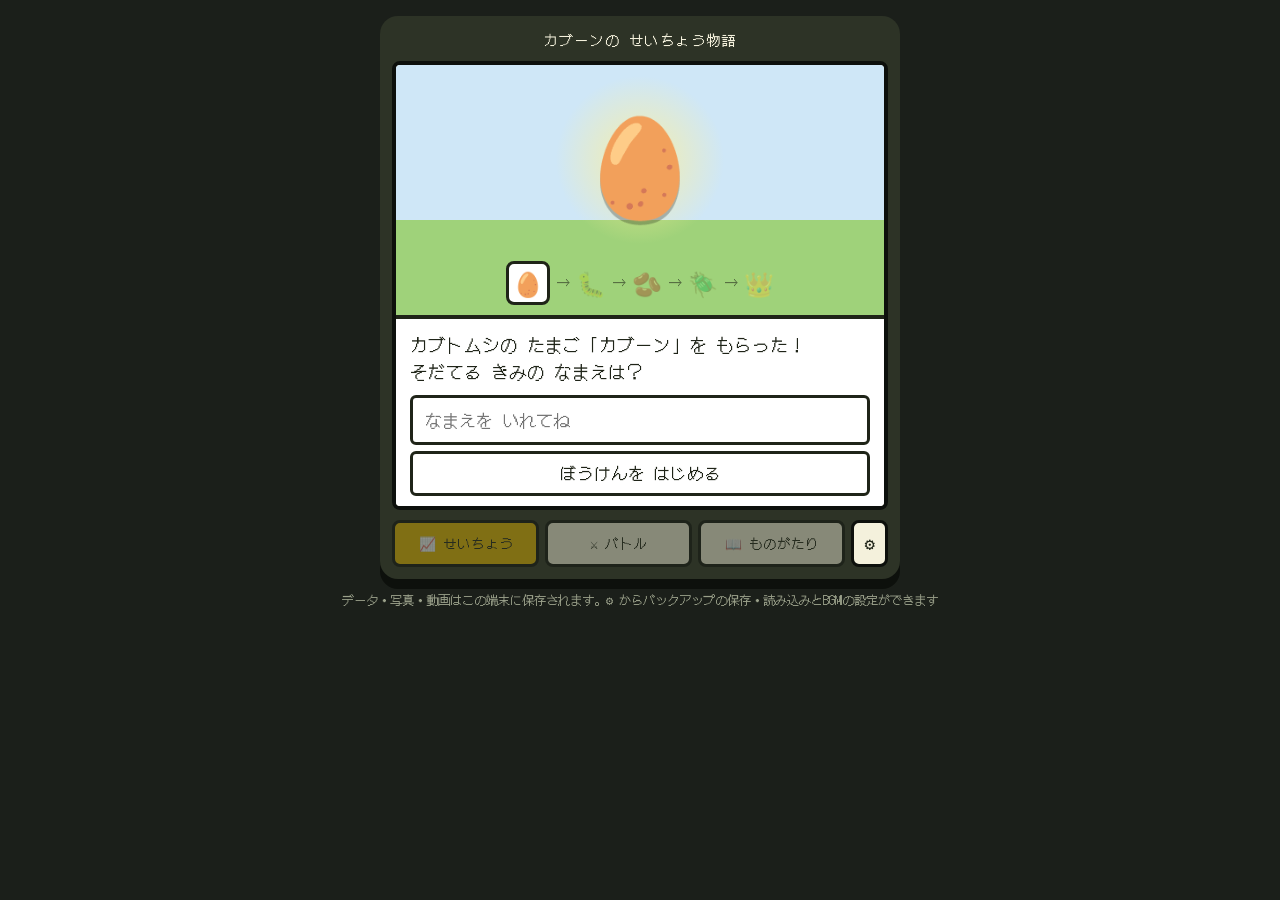
==== index.html @ 42dfffcb "カブーン PWA 版：ファイル分割・manifest・service worker Co-Authored-By: Claude Fable 5.1 <noreply@anthropic.com>" ====
<!doctype html>
<html lang="ja">
<head>
<meta charset="utf-8">
<meta name="viewport" content="width=device-width,initial-scale=1,viewport-fit=cover">
<title>カブーンのせいちょう物語</title>
<meta name="description" content="ペットのカブトムシ「カブーン」をクイズで育てるレトロRPG風の知育ゲーム">
<meta name="theme-color" content="#1b1f1a">
<meta name="apple-mobile-web-app-capable" content="yes">
<meta name="mobile-web-app-capable" content="yes">
<meta name="apple-mobile-web-app-status-bar-style" content="black-translucent">
<meta name="apple-mobile-web-app-title" content="カブーン">
<link rel="manifest" href="./manifest.webmanifest">
<link rel="icon" type="image/png" sizes="192x192" href="./icons/icon-192.png">
<link rel="apple-touch-icon" href="./icons/apple-touch-icon.png">
<link rel="preconnect" href="https://fonts.googleapis.com">
<link rel="preconnect" href="https://fonts.gstatic.com" crossorigin>
<link rel="stylesheet" href="https://fonts.googleapis.com/css2?family=DotGothic16&display=swap">
<link rel="stylesheet" href="./css/style.css">
</head>
<body>

<div class="console">
  <div class="label">カブーンの せいちょう物語</div>
  <div class="screen">
    <div class="field" id="field"></div>
    <div class="msgbox" id="msgbox"></div>
  </div>
  <div class="nav" id="nav">
    <button class="nb" data-tab="growth">📈 せいちょう</button>
    <button class="nb" data-tab="battle">⚔️ バトル</button>
    <button class="nb" data-tab="diary">📖 ものがたり</button>
    <button class="nb gear" data-tab="settings" aria-label="おうちのひと むけ せってい">⚙️</button>
  </div>
</div>
<p class="foot">データ・写真・動画はこの端末に保存されます。⚙️ からバックアップの保存・読み込みとBGMの設定ができます</p>

<div id="theater" hidden>
  <div class="tbar"><span class="tcount" id="tCount"></span><button id="tClose" aria-label="とじる">✕ とじる</button></div>
  <div class="stage" id="stage">
    <img class="bgblur" id="slBg" alt="">
    <img class="slide" id="slA" alt=""><img class="slide" id="slB" alt="">
    <video class="slide" id="slV" playsinline preload="auto"></video>
    <div class="tcap" id="tCap"></div>
    <div class="tcard" id="tCard"></div>
  </div>
  <div class="tbar"><button id="tBgm">♪ BGM</button><button id="tSound" hidden>🔊 どうがの おとを だす</button><span class="tcount" id="tHint">タップで つぎへ</span></div>
</div>

<div id="update" class="update" hidden role="status">
  <span>あたらしい バージョンが あります</span>
  <button id="updateBtn" class="wide">🔄 さいよみこみ</button>
</div>

<!-- 読み込み順に意味があります（後のファイルが前のファイルの関数・定数を使います） -->
<script src="./vendor/jszip.min.js" defer></script>
<script src="./js/data.js" defer></script>
<script src="./js/quiz.js" defer></script>
<script src="./js/state.js" defer></script>
<script src="./js/media.js" defer></script>
<script src="./js/backup.js" defer></script>
<script src="./js/bgm.js" defer></script>
<script src="./js/theater.js" defer></script>
<script src="./js/render.js" defer></script>
<script src="./js/diary.js" defer></script>
<script src="./js/settings.js" defer></script>
<script src="./js/app.js" defer></script>
</body>
</html>
---- css/style.css ----
/* Layout: a handheld-console "screen" — field/battle area on top, a bordered message window below, command menu inside it. Four tabs under the screen. A full-screen "theater" overlay plays memories. Single retro look. */
:root{
  --bg:#1b1f1a; --screen:#f4f1dc; --fg:#1f2418; --muted:#6b7055; --frame:#2d3326; --win:#ffffff; --winline:#1f2418;
  --hpok:#3fbf5f; --hpmid:#e6b800; --hpbad:#e0442f; --hpbg:#d8d4bd; --accent:#1f2418; --accent-ink:#f4f1dc; --sky:#cfe7f7; --ground:#9fd27a;
  --c-str:#e0442f; --c-wise:#3a7bd5; --c-world:#2aa37a; --c-heart:#e8608a; --gold:#ffe066;
  --font:'DotGothic16','Hiragino Maru Gothic ProN','Yu Gothic',monospace;
  color-scheme:light;
}
*{box-sizing:border-box}
html,body{height:100%}
body{margin:0;background:var(--bg);color:var(--fg);font-family:var(--font);font-size:17px;line-height:1.6;
  padding-block:16px 24px;padding-left:max(16px,env(safe-area-inset-left,0px));padding-right:max(16px,env(safe-area-inset-right,0px))}
.console{max-width:520px;margin:0 auto;background:var(--frame);border-radius:18px;padding:12px;display:grid;gap:10px;box-shadow:0 10px 0 #0d100c}
.screen{background:var(--screen);border-radius:8px;overflow:hidden;border:4px solid #0d100c;display:grid;grid-template-rows:auto auto;min-height:420px}
.field{position:relative;height:250px;background:linear-gradient(var(--sky) 0 62%,var(--ground) 62% 100%);overflow:hidden}
.field.night{background:linear-gradient(#2d3a5a 0 62%,#3b5a3a 62% 100%)}
.field.cave{background:linear-gradient(#5a4a3a 0 62%,#7a5a3a 62% 100%)}
.field.snow{background:linear-gradient(#dfeefb 0 62%,#f6fbff 62% 100%)}
.field.diary{background:linear-gradient(#ffe9c7 0 62%,#f7c98a 62% 100%)}
.field.grid{display:grid;grid-template-columns:repeat(auto-fill,minmax(72px,1fr));gap:6px;padding:8px;overflow-y:auto;align-content:start;background:#2b2f23}
.field.grid .tm{position:relative;aspect-ratio:1;max-width:100%;border:2px solid #fff;border-radius:6px;overflow:hidden;cursor:pointer;background:#000}
.field.grid .tm img{width:100%;height:100%;object-fit:cover;display:block}
.field.grid .tm .pl{position:absolute;inset:0;display:grid;place-items:center;font-size:1.6rem;color:#fff;text-shadow:0 0 6px #000}
.field.grid .empty2{grid-column:1/-1;color:#ddd;text-align:center;padding-top:90px;font-size:.95rem}
.sprite{position:absolute;font-size:4.2rem;line-height:1;filter:drop-shadow(0 4px 0 rgba(0,0,0,.25))}
.sprite.me{left:10%;bottom:12px}
.sprite.foe{right:10%;top:52px;font-size:4.6rem}
.sprite.hit{animation:shake .35s}
.sprite.attack{animation:lunge .4s}
@keyframes shake{0%,100%{transform:translateX(0)}25%{transform:translateX(-8px)}75%{transform:translateX(8px)}}
@keyframes lunge{0%,100%{transform:translate(0,0)}50%{transform:translate(24px,-18px)}}
.hud{position:absolute;background:var(--win);border:3px solid var(--winline);border-radius:6px;padding:4px 10px;min-width:150px;font-size:.85rem;box-shadow:3px 3px 0 var(--winline)}
.hud.me{right:10px;bottom:14px}.hud.foe{left:10px;top:10px}
.hud .nm{display:flex;justify-content:space-between;gap:8px;font-weight:700}
.hud .lv{color:var(--muted)}
.hp{height:8px;background:var(--hpbg);border:2px solid var(--winline);border-radius:4px;overflow:hidden;margin-top:3px}
.hp i{display:block;height:100%;background:var(--hpok);transition:width .4s}
.hp i.mid{background:var(--hpmid)}.hp i.bad{background:var(--hpbad)}
.hud .num{font-size:.75rem;text-align:right;font-variant-numeric:tabular-nums}
.msgbox{background:var(--win);border-top:4px solid var(--winline);padding:12px 14px 10px;min-height:170px;display:grid;gap:8px;align-content:start}
.msg{margin:0;font-size:1.1rem;min-height:3.2em;white-space:pre-wrap;line-height:1.55}
.msg .big{font-size:2.6rem;line-height:1.2;display:block;text-align:center}
.cur{display:inline-block;animation:blink 1s steps(2) infinite;margin-left:4px}
@keyframes blink{to{visibility:hidden}}
.menu{display:grid;grid-template-columns:1fr 1fr;gap:6px}
.menu.one{grid-template-columns:1fr}
button,label.filebtn{font-family:var(--font);font-size:1.05rem;text-align:left;border:3px solid var(--winline);background:var(--win);color:var(--fg);border-radius:6px;padding:8px 10px 8px 26px;cursor:pointer;position:relative;line-height:1.4;display:block}
button::before,label.filebtn::before{content:"▶";position:absolute;left:8px;opacity:0}
button:hover::before,button:focus-visible::before,label.filebtn:hover::before,label.filebtn:focus-within::before{opacity:1}
button:focus-visible,label.filebtn:focus-within{outline:3px solid var(--hpmid);outline-offset:2px}
button:disabled{opacity:.45;cursor:not-allowed}
button.wide{text-align:center;padding-left:10px}
button.wide::before{display:none}
button.danger{border-color:var(--hpbad);color:var(--hpbad)}
button.sel{background:#fff6cc}
button small,label.filebtn small{display:block;font-size:.72rem;color:var(--muted)}
label.filebtn input{position:absolute;width:1px;height:1px;opacity:0;left:0;top:0}
.tap{width:100%;text-align:right;border:0;background:none;padding:0;color:var(--muted);font-size:.85rem}
.tap::before{display:none}
input,textarea{font:inherit;padding:8px 12px;border:3px solid var(--winline);border-radius:6px;background:var(--win);color:var(--fg);width:100%}
input:focus-visible,textarea:focus-visible{outline:3px solid var(--hpmid)}
textarea{min-height:90px;font-size:.72rem;resize:vertical;line-height:1.4}
.label{color:var(--accent-ink);text-align:center;font-size:.9rem;letter-spacing:.1em}
.foot{text-align:center;font-size:.78rem;color:#9aa08a;margin:12px 0 0}
.nav{display:grid;grid-template-columns:1fr 1fr 1fr auto;gap:6px}
.nav .nb{text-align:center;padding:8px 2px;font-size:.85rem;background:var(--screen);border-color:#0d100c;border-radius:8px}
.nav .nb.gear{padding:8px 10px;font-size:1.1rem}
.nav .nb::before{display:none}
.nav .nb.on{background:var(--hpmid)}
/* 成長画面 */
.sprite.center{left:50%;top:38%;transform:translate(-50%,-50%);font-size:6rem;animation:float 2.4s ease-in-out infinite}
@keyframes float{0%,100%{transform:translate(-50%,-50%)}50%{transform:translate(-50%,calc(-50% - 10px))}}
.sprite.evolve{animation:evolve 1.6s ease-in-out}
@keyframes evolve{0%{filter:brightness(1)}30%{filter:brightness(4) drop-shadow(0 0 20px #fff)}60%{filter:brightness(4) drop-shadow(0 0 30px #ffe066)}100%{filter:brightness(1)}}
.glow{position:absolute;left:50%;top:38%;width:170px;height:170px;border-radius:50%;transform:translate(-50%,-50%);background:radial-gradient(rgba(255,240,150,.8),rgba(255,240,150,0) 70%)}
.path{position:absolute;left:0;right:0;bottom:10px;display:flex;justify-content:center;gap:6px;font-size:1.5rem;align-items:center}
.path span{opacity:.35}.path span.done{opacity:1}.path span.now{opacity:1;background:var(--win);border:3px solid var(--winline);border-radius:8px;padding:0 4px}
.path i{font-style:normal;font-size:.9rem;opacity:.6}
.grow{display:grid;gap:4px;font-size:.92rem}
.grow .row{display:grid;grid-template-columns:4.2em 1fr 2.5em;align-items:center;gap:8px}
.grow .bar{height:12px;background:var(--hpbg);border:2px solid var(--winline);border-radius:4px;overflow:hidden}
.grow .bar i{display:block;height:100%;transition:width .4s}
.grow .n{text-align:right;font-variant-numeric:tabular-nums}
.gh{display:flex;justify-content:space-between;gap:8px;align-items:baseline}
.gh small{color:var(--muted);font-size:.8rem}
/* 成長記録（ものがたり） */
.d{font-size:.75rem;color:var(--muted)}
.note{font-size:.82rem;color:var(--muted)}
.diary{display:grid;gap:4px;max-height:150px;overflow-y:auto;font-size:.95rem}
.diary>div{display:flex;gap:8px;border-bottom:1px dashed var(--hpbg);padding:3px 0;align-items:flex-start}
.diary>div.has{cursor:pointer}
.diary>div.has:hover{background:#fff6cc}
.diary .d{display:block}
.diary .ico{font-size:1.4rem;line-height:1.2;flex:none}
.diary .th{position:relative;width:44px;height:44px;flex:none}
.diary .th img{width:44px;height:44px;object-fit:cover;border:2px solid var(--winline);border-radius:4px;display:block}
.diary .th .pl{position:absolute;inset:0;display:grid;place-items:center;color:#fff;text-shadow:0 0 4px #000;font-size:1rem}
.diary .cnt{font-size:.72rem;color:var(--muted);white-space:nowrap}
.emo{display:flex;gap:4px;flex-wrap:wrap}
.emo button{padding:4px 8px;font-size:1.3rem;line-height:1}
.emo button::before{display:none}
.emo button.on{background:var(--hpmid)}
.row2{display:grid;grid-template-columns:auto 1fr;gap:6px;align-items:center}
.pend{display:flex;gap:6px;flex-wrap:wrap}
.pend .pm{position:relative;width:56px;height:56px;border:2px solid var(--winline);border-radius:4px;overflow:hidden;background:#000}
.pend .pm img{width:100%;height:100%;object-fit:cover;display:block}
.pend .pm .pl{position:absolute;inset:0;display:grid;place-items:center;color:#fff;text-shadow:0 0 4px #000;font-size:1.2rem}
.pend .pm button{position:absolute;right:0;top:0;padding:0 5px;font-size:.8rem;line-height:1.3;border-width:2px;border-radius:0 0 0 4px}
.pend .pm button::before{display:none}
.empty{color:var(--muted);font-size:.9rem}
/* おもいでシアター */
#theater{position:fixed;inset:0;background:#000;z-index:50;display:grid;grid-template-rows:auto 1fr auto;color:#fff;
  padding-top:env(safe-area-inset-top,0px);padding-bottom:env(safe-area-inset-bottom,0px);padding-left:env(safe-area-inset-left,0px);padding-right:env(safe-area-inset-right,0px)}
#theater[hidden]{display:none}
.stage{position:relative;overflow:hidden;background:#000;cursor:pointer;min-height:0}
.bgblur{position:absolute;inset:-10%;width:120%;height:120%;object-fit:cover;filter:blur(24px) brightness(.45);opacity:0;transition:opacity .8s}
.bgblur.on{opacity:1}
.slide{position:absolute;inset:0;width:100%;height:100%;object-fit:contain;opacity:0;transition:opacity .8s}
.slide.on{opacity:1}
img.slide.kb{animation:kb 4.5s linear forwards}
@keyframes kb{from{transform:scale(1)}to{transform:scale(1.1)}}
.tcard{position:absolute;inset:0;display:grid;place-items:center;text-align:center;padding:24px;opacity:0;transition:opacity .6s;background:radial-gradient(#2a3020,#000 75%);pointer-events:none}
.tcard.on{opacity:1;pointer-events:auto}
.tcard .em{font-size:4rem;line-height:1.2}
.tcard .dt{font-size:1rem;color:var(--gold);letter-spacing:.1em;margin-top:8px}
.tcard .tx{font-size:1.5rem;margin-top:8px;text-wrap:balance}
.tbtns{display:flex;gap:10px;justify-content:center;margin-top:20px}
.tcap{position:absolute;left:0;right:0;bottom:0;padding:12px 16px;background:linear-gradient(transparent,rgba(0,0,0,.75));font-size:1rem;opacity:0;transition:opacity .5s;pointer-events:none}
.tcap.on{opacity:1}
.d2{color:var(--gold);font-size:.85rem}
.tbar{display:flex;justify-content:space-between;align-items:center;gap:8px;padding:8px 12px;min-height:44px}
#theater button{background:rgba(255,255,255,.12);color:#fff;border-color:rgba(255,255,255,.55);padding:6px 12px;font-size:.95rem;text-align:center}
#theater button::before{display:none}
#theater button:focus-visible{outline-color:var(--gold)}
.tcount{font-size:.85rem;color:#ccc;font-variant-numeric:tabular-nums}
@media (prefers-reduced-motion:reduce){.sprite.hit,.sprite.attack,.sprite.center,.sprite.evolve{animation:none}.cur{animation:none}img.slide.kb{animation:none}}
/* PWA 更新のおしらせ */
.update{position:fixed;left:16px;right:16px;bottom:16px;max-width:488px;margin:0 auto;z-index:60;background:var(--win);border:3px solid var(--winline);border-radius:8px;padding:10px 12px;display:grid;grid-template-columns:1fr auto;gap:10px;align-items:center;font-size:.95rem;box-shadow:4px 4px 0 var(--winline)}
.update[hidden]{display:none}
.update button{padding:6px 10px;font-size:.95rem}
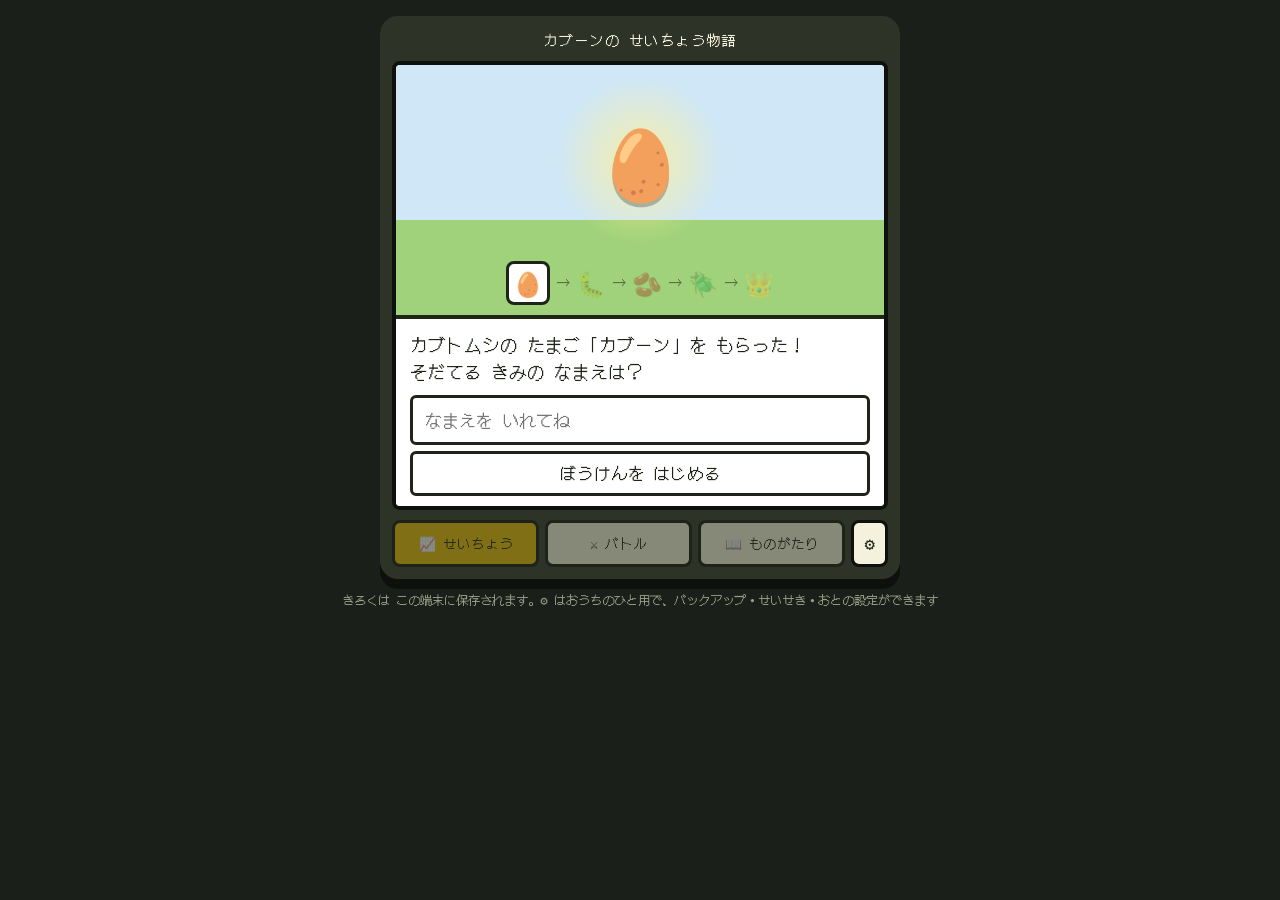
==== commit 95932e2a: "v2 第1段階：部屋フェーズを設計書どおりに実装 - セーブ v5（kabun5）。kabun4 から自動移行し、旧データは消さない。used は添字→id - 5問セッション（GAIN_TABLE、" ====
--- a/index.html
+++ b/index.html
@@ -33,34 +33,26 @@
     <button class="nb gear" data-tab="settings" aria-label="おうちのひと むけ せってい">⚙️</button>
   </div>
 </div>
-<p class="foot">データ・写真・動画はこの端末に保存されます。⚙️ からバックアップの保存・読み込みとBGMの設定ができます</p>
-
-<div id="theater" hidden>
-  <div class="tbar"><span class="tcount" id="tCount"></span><button id="tClose" aria-label="とじる">✕ とじる</button></div>
-  <div class="stage" id="stage">
-    <img class="bgblur" id="slBg" alt="">
-    <img class="slide" id="slA" alt=""><img class="slide" id="slB" alt="">
-    <video class="slide" id="slV" playsinline preload="auto"></video>
-    <div class="tcap" id="tCap"></div>
-    <div class="tcard" id="tCard"></div>
-  </div>
-  <div class="tbar"><button id="tBgm">♪ BGM</button><button id="tSound" hidden>🔊 どうがの おとを だす</button><span class="tcount" id="tHint">タップで つぎへ</span></div>
-</div>
+<p class="foot">きろくは この端末に保存されます。⚙️ はおうちのひと用で、バックアップ・せいせき・おとの設定ができます</p>
 
 <div id="update" class="update" hidden role="status">
   <span>あたらしい バージョンが あります</span>
   <button id="updateBtn" class="wide">🔄 さいよみこみ</button>
 </div>
 
-<!-- 読み込み順に意味があります（後のファイルが前のファイルの関数・定数を使います） -->
+<!-- 読み込み順に意味があります（後のファイルが前のファイルの関数・定数を使います）。新しいファイルは sw.js の SHELL にも足すこと -->
 <script src="./vendor/jszip.min.js" defer></script>
 <script src="./js/data.js" defer></script>
 <script src="./js/quiz.js" defer></script>
+<script src="./js/quiz/num.js" defer></script>
+<script src="./js/quiz/eng.js" defer></script>
+<script src="./js/quiz/flag.js" defer></script>
+<script src="./js/quiz/animal.js" defer></script>
 <script src="./js/state.js" defer></script>
 <script src="./js/media.js" defer></script>
 <script src="./js/backup.js" defer></script>
 <script src="./js/bgm.js" defer></script>
-<script src="./js/theater.js" defer></script>
+<script src="./js/voice.js" defer></script>
 <script src="./js/render.js" defer></script>
 <script src="./js/diary.js" defer></script>
 <script src="./js/settings.js" defer></script>
--- a/css/style.css
+++ b/css/style.css
@@ -2,7 +2,7 @@
 :root{
   --bg:#1b1f1a; --screen:#f4f1dc; --fg:#1f2418; --muted:#6b7055; --frame:#2d3326; --win:#ffffff; --winline:#1f2418;
   --hpok:#3fbf5f; --hpmid:#e6b800; --hpbad:#e0442f; --hpbg:#d8d4bd; --accent:#1f2418; --accent-ink:#f4f1dc; --sky:#cfe7f7; --ground:#9fd27a;
-  --c-str:#e0442f; --c-wise:#3a7bd5; --c-world:#2aa37a; --c-heart:#e8608a; --gold:#ffe066;
+  --c-str:#e0442f; --c-wise:#e6b800; --c-world:#3a7bd5; --c-heart:#e8608a; --gold:#ffe066;
   --font:'DotGothic16','Hiragino Maru Gothic ProN','Yu Gothic',monospace;
   color-scheme:light;
 }
@@ -138,3 +138,67 @@
 .update{position:fixed;left:16px;right:16px;bottom:16px;max-width:488px;margin:0 auto;z-index:60;background:var(--win);border:3px solid var(--winline);border-radius:8px;padding:10px 12px;display:grid;grid-template-columns:1fr auto;gap:10px;align-items:center;font-size:.95rem;box-shadow:4px 4px 0 var(--winline)}
 .update[hidden]{display:none}
 .update button{padding:6px 10px;font-size:.95rem}
+/* ---------- v2：へや・とっくん・バトル・おうちのひと ---------- */
+.msg{position:relative}
+.note2{font-size:.95rem;background:#fff6cc;border-radius:6px;padding:4px 8px;white-space:pre-wrap;margin-top:4px}
+.ctr{text-align:center}
+.big2{font-size:1.2rem}
+.lvbar{display:grid;grid-template-columns:auto 1fr auto;gap:8px;align-items:center;font-size:.95rem;margin:2px 0}
+.lvbar .bar{height:12px;background:var(--hpbg);border:2px solid var(--winline);border-radius:4px;overflow:hidden}
+.lvbar .bar i{display:block;height:100%;background:var(--gold);transition:width .4s}
+.lvbar small{color:var(--muted);font-size:.78rem}
+.board{display:flex;gap:6px;align-items:center;flex-wrap:wrap;font-size:1.05rem;background:#fff6cc;border:2px solid var(--winline);border-radius:6px;padding:3px 8px;margin:2px 0}
+.board small{font-size:.75rem;color:var(--muted);margin-right:2px}
+.board .slot{opacity:.5}.board .slot.on{opacity:1}
+.board .sep{color:var(--muted)}
+.dots{display:flex;gap:6px;align-items:center;font-size:1.3rem;margin-bottom:2px;padding-right:48px}
+.dots span.now{outline:3px solid var(--hpmid);border-radius:50%}
+.dots small{margin-left:auto;font-size:.8rem;color:var(--muted)}
+.chal{display:inline-block;font-size:.78rem;background:var(--gold);border-radius:6px;padding:0 6px;margin-bottom:4px}
+.qtext{display:block;font-size:1.35rem;text-align:center;margin:6px 0;line-height:1.4}
+.spk{position:absolute;right:0;top:0;padding:4px 8px;font-size:1.2rem;line-height:1;border-width:2px}
+.spk::before{display:none}
+.menu.ico3{grid-template-columns:1fr 1fr 1fr}
+button.opt{font-size:1.15rem;padding:10px 10px 10px 34px}
+button.opt .no{position:absolute;left:8px;top:50%;transform:translateY(-50%);font-size:.8rem;color:var(--muted);border:2px solid var(--muted);border-radius:50%;width:1.4em;height:1.4em;display:grid;place-items:center;line-height:1}
+button.opt::before{display:none}
+button.opt.ico{font-size:2.4rem;text-align:center;padding:8px 4px;min-height:78px;line-height:1.2}
+button.opt.right{background:#dff5d8;border-color:var(--hpok);animation:pulse 1s infinite}
+button.opt.dim{opacity:.35}
+button.opt:disabled:not(.dim){opacity:.75}
+@keyframes pulse{50%{transform:scale(1.03)}}
+button.opt.live{animation:pop .25s}
+@keyframes pop{0%{transform:translateY(3px)}100%{transform:none}}
+/* わざ 2×2：位置固定（左上💪・右上💡・左下💨・右下💗）、色＋絵＋ひらがな */
+.menu.moves{grid-template-columns:1fr 1fr}
+button.mv{position:relative;padding:8px 10px 8px 44px;min-height:66px;text-align:left}
+button.mv::before{display:none}
+button.mv .mi{position:absolute;left:8px;top:10px;font-size:1.6rem;line-height:1}
+button.mv .mn{display:block;font-size:1rem;line-height:1.3}
+button.mv.str{border-color:var(--c-str);background:#ffe6e2}
+button.mv.wise{border-color:var(--c-wise);background:#fff6cc}
+button.mv.world{border-color:var(--c-world);background:#e2eeff}
+button.mv.heart{border-color:var(--c-heart);background:#ffe3ee}
+.bd{display:inline-block;border:2px solid var(--winline);border-radius:8px;padding:0 5px;font-size:.95rem;background:var(--win);line-height:1.5}
+.bd.star{background:var(--gold)}
+.bd.shield{background:#dde3ea}
+.hud .bds{display:flex;gap:4px;margin-top:3px}
+.hud .bds .bd{font-size:1.1rem;padding:0 6px}
+button.mv .bd{position:absolute;right:6px;top:6px;font-size:1.1rem}
+button.mv.star{box-shadow:0 0 0 3px var(--gold)}
+button.mv.star .bd.star{animation:wob 1.6s ease-in-out infinite}
+@keyframes wob{0%,100%{transform:rotate(-8deg)}50%{transform:rotate(8deg)}}
+.field.flash{animation:flash .35s}
+@keyframes flash{0%{filter:brightness(1)}30%{filter:brightness(2.4)}100%{filter:brightness(1)}}
+.bang{display:inline-block;background:var(--hpbad);color:#fff;border-radius:50%;padding:0 6px;font-size:.8rem;line-height:1.4}
+.chips{display:flex;gap:4px;flex-wrap:wrap}
+.chips button{padding:4px 8px;font-size:.85rem;line-height:1.3}
+.chips button::before{display:none}
+.chips button.on{background:var(--hpmid)}
+.menu.keypad{grid-template-columns:1fr 1fr 1fr}
+.menu.keypad button{text-align:center;padding:10px;font-size:1.3rem}
+.menu.keypad button::before{display:none}
+.pin{letter-spacing:.4em;font-size:1.6rem;text-align:center;margin:4px 0}
+.stats{display:grid;gap:6px;font-size:.9rem}
+.stats .srow{border-bottom:1px dashed var(--hpbg);padding-bottom:4px}
+@media (prefers-reduced-motion:reduce){button.opt.right,button.opt.live,button.mv.star .bd.star,.field.flash{animation:none}}
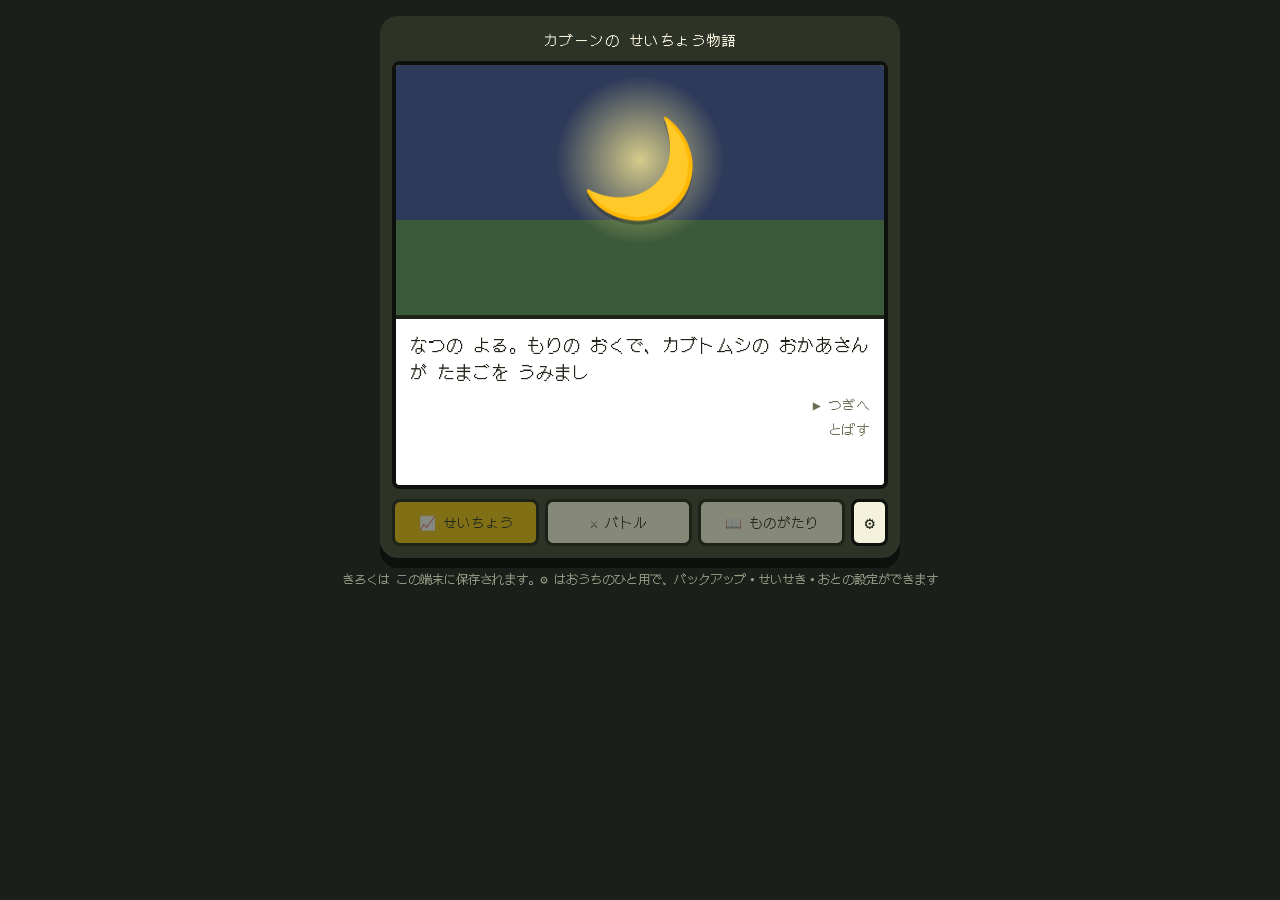
==== commit 7596a1c0: "キャラの絵を img/chars/<id>.png で差し替えられるように - js/chars.js：起動時に CHARS の id ぶん画像を探し、あったものだけ <img> で表示（無ければ絵文" ====
--- a/index.html
+++ b/index.html
@@ -53,6 +53,7 @@
 <script src="./js/backup.js" defer></script>
 <script src="./js/bgm.js" defer></script>
 <script src="./js/voice.js" defer></script>
+<script src="./js/chars.js" defer></script>
 <script src="./js/render.js" defer></script>
 <script src="./js/diary.js" defer></script>
 <script src="./js/settings.js" defer></script>
--- a/css/style.css
+++ b/css/style.css
@@ -23,6 +23,10 @@
 .field.grid .tm .pl{position:absolute;inset:0;display:grid;place-items:center;font-size:1.6rem;color:#fff;text-shadow:0 0 6px #000}
 .field.grid .empty2{grid-column:1/-1;color:#ddd;text-align:center;padding-top:90px;font-size:.95rem}
 .sprite{position:absolute;font-size:4.2rem;line-height:1;filter:drop-shadow(0 4px 0 rgba(0,0,0,.25))}
+.sprite img.spimg{height:1.15em;width:auto;display:block;max-width:none} /* 絵文字の代わりの画像。大きさは文字サイズに合わせる */
+.famrow{position:absolute;left:0;right:0;top:34%;display:flex;justify-content:center;gap:10px;align-items:flex-end}
+.famrow .sprite.fam{position:static;font-size:3.4rem;animation:float 2.4s ease-in-out infinite}
+.famrow .sprite.fam:nth-child(2){animation-delay:.3s}.famrow .sprite.fam:nth-child(3){animation-delay:.6s;font-size:2.8rem}.famrow .sprite.fam:nth-child(4){animation-delay:.9s;font-size:2.8rem}.famrow .sprite.fam:nth-child(5){animation-delay:1.2s;font-size:2.8rem}
 .sprite.me{left:10%;bottom:12px}
 .sprite.foe{right:10%;top:52px;font-size:4.6rem}
 .sprite.hit{animation:shake .35s}
@@ -77,7 +81,11 @@
 .path span{opacity:.35}.path span.done{opacity:1}.path span.now{opacity:1;background:var(--win);border:3px solid var(--winline);border-radius:8px;padding:0 4px}
 .path i{font-style:normal;font-size:.9rem;opacity:.6}
 .grow{display:grid;gap:4px;font-size:.92rem}
-.grow .row{display:grid;grid-template-columns:4.2em 1fr 2.5em;align-items:center;gap:8px}
+.grow .row{display:grid;grid-template-columns:4.6em 1fr 2.2em 3.4em;align-items:center;gap:6px}
+.grow .pw{font-size:.78rem;color:var(--muted);text-align:right;white-space:nowrap}
+.grow .note{font-size:.72rem}
+.flag{height:1em;width:auto;vertical-align:-0.12em;border:1px solid rgba(0,0,0,.25);border-radius:2px;background:#fff}
+button.mv .eq{color:var(--muted);font-size:.68rem}
 .grow .bar{height:12px;background:var(--hpbg);border:2px solid var(--winline);border-radius:4px;overflow:hidden}
 .grow .bar i{display:block;height:100%;transition:width .4s}
 .grow .n{text-align:right;font-variant-numeric:tabular-nums}
@@ -190,6 +198,28 @@
 @keyframes wob{0%,100%{transform:rotate(-8deg)}50%{transform:rotate(8deg)}}
 .field.flash{animation:flash .35s}
 @keyframes flash{0%{filter:brightness(1)}30%{filter:brightness(2.4)}100%{filter:brightness(1)}}
+/* わざの演出 */
+.fx{position:absolute;transform:translate(-50%,-50%);pointer-events:none;font-size:2.2rem;line-height:1;z-index:5;filter:drop-shadow(0 2px 0 rgba(0,0,0,.25))}
+.fx.name{transform:translate(-50%,0);font-size:1.1rem;background:var(--win);border:3px solid var(--winline);border-radius:8px;padding:2px 12px;box-shadow:3px 3px 0 var(--winline);white-space:nowrap;filter:none;animation:namein .9s ease-out forwards}
+@keyframes namein{0%{opacity:0;transform:translate(-50%,-10px)}15%{opacity:1;transform:translate(-50%,0)}80%{opacity:1;transform:translate(-50%,0)}100%{opacity:0;transform:translate(-50%,0)}}
+.fx.burst{animation:burst .5s ease-out forwards}
+.fx.burst.small{font-size:1.5rem}
+@keyframes burst{0%{transform:translate(-50%,-50%) scale(.3);opacity:1}70%{transform:translate(-50%,-50%) scale(1.6)}100%{transform:translate(-50%,-50%) scale(1.9);opacity:0}}
+.fx.beam{height:6px;border-radius:3px;background:linear-gradient(90deg,rgba(255,255,255,0),#fff176 30%,#fff);box-shadow:0 0 12px #fff176;transform-origin:0 50%;animation:beam .45s ease-out forwards;filter:none}
+@keyframes beam{0%{opacity:0;clip-path:inset(0 100% 0 0)}35%{opacity:1;clip-path:inset(0 0 0 0)}100%{opacity:0;clip-path:inset(0 0 0 0)}}
+.fx.sparkle{animation:sparkle .6s ease-out forwards}
+.fx.sparkle.d2{animation-delay:.1s;opacity:0}
+@keyframes sparkle{0%{opacity:0;transform:translate(-50%,-50%) scale(.4)}40%{opacity:1;transform:translate(-50%,-50%) scale(1.3)}100%{opacity:0;transform:translate(-50%,-50%) scale(1)}}
+.fx.leaf{animation:fly .7s ease-in forwards}
+@keyframes fly{0%{transform:translate(-50%,-50%) rotate(0)}100%{transform:translate(calc(-50% + var(--dx)),calc(-50% + var(--dy))) rotate(540deg);opacity:0}}
+.fx.noteup{animation:noteup .8s ease-out forwards}
+@keyframes noteup{0%{transform:translate(-50%,-50%) scale(.8);opacity:0}20%{opacity:1}100%{transform:translate(calc(-50% + var(--dx)),calc(-50% + var(--dy))) scale(1.2);opacity:0}}
+.fx.shield{font-size:2.8rem;animation:shieldpop .6s ease-out forwards}
+@keyframes shieldpop{0%{transform:translate(-50%,-50%) scale(.3);opacity:0}40%{transform:translate(-50%,-50%) scale(1.2);opacity:1}100%{transform:translate(-50%,-50%) scale(1);opacity:0}}
+.field.quake{animation:quake .4s}
+@keyframes quake{0%,100%{transform:translate(0,0)}20%{transform:translate(-6px,2px)}40%{transform:translate(6px,-2px)}60%{transform:translate(-4px,1px)}80%{transform:translate(4px,-1px)}}
+.sprite.foe.lunge{animation:foelunge .4s}
+@keyframes foelunge{50%{transform:translate(-26px,20px)}}
 .bang{display:inline-block;background:var(--hpbad);color:#fff;border-radius:50%;padding:0 6px;font-size:.8rem;line-height:1.4}
 .chips{display:flex;gap:4px;flex-wrap:wrap}
 .chips button{padding:4px 8px;font-size:.85rem;line-height:1.3}
@@ -201,4 +231,4 @@
 .pin{letter-spacing:.4em;font-size:1.6rem;text-align:center;margin:4px 0}
 .stats{display:grid;gap:6px;font-size:.9rem}
 .stats .srow{border-bottom:1px dashed var(--hpbg);padding-bottom:4px}
-@media (prefers-reduced-motion:reduce){button.opt.right,button.opt.live,button.mv.star .bd.star,.field.flash{animation:none}}
+@media (prefers-reduced-motion:reduce){button.opt.right,button.opt.live,button.mv.star .bd.star,.field.flash,.field.quake,.sprite.foe.lunge{animation:none}.fx{display:none}.fx.name{display:block;animation:none}}
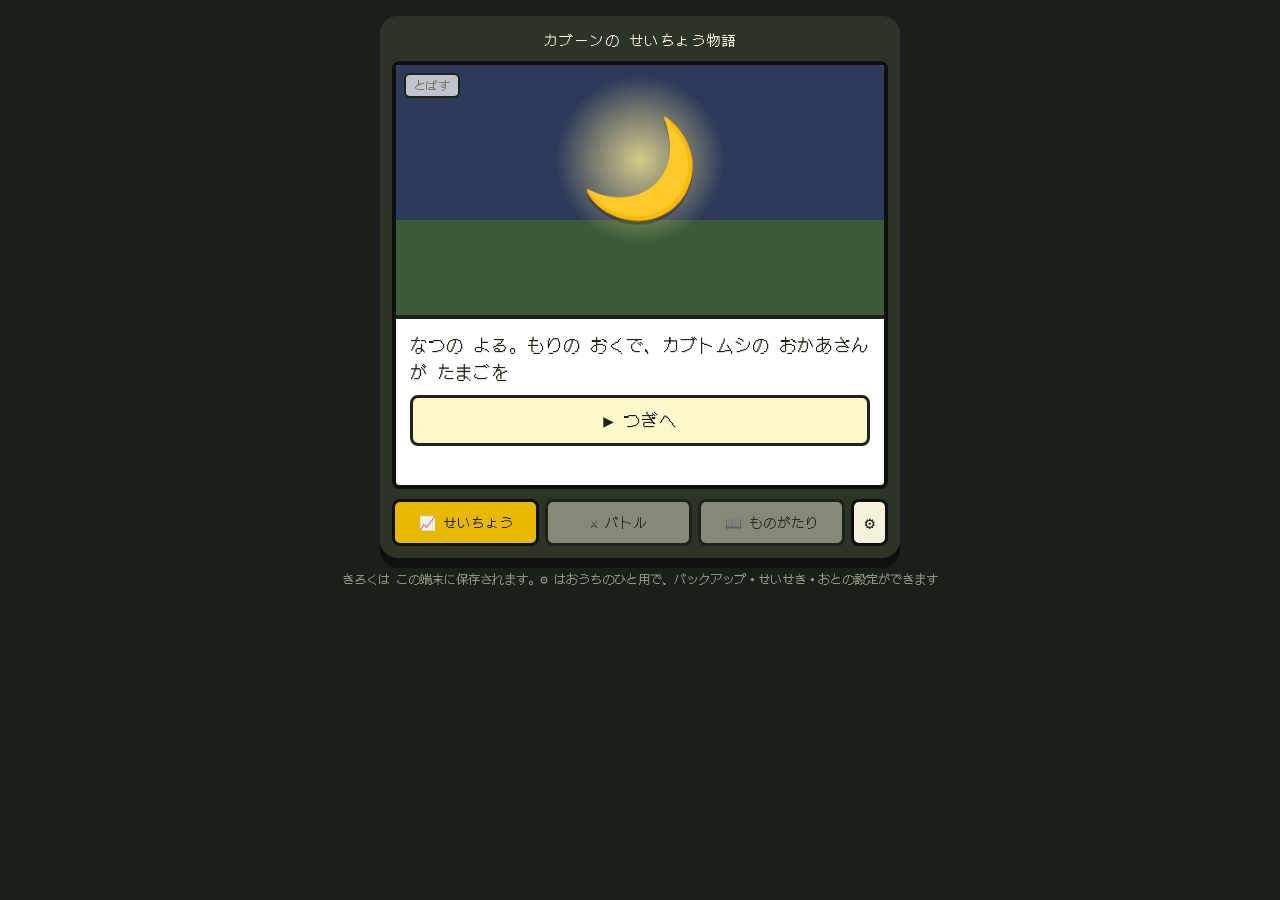
==== commit 70b5b25f: "問題を 280問追加（かず・ことわざ・都道府県・ドイツ／シンガポール／ドバイ・からだ・どうぶつ・こんちゅう）、画像つき問題に対応 問題（合計 557問 ＋ 生成 156問） - かず：あわせて・のこり" ====
--- a/index.html
+++ b/index.html
@@ -1,62 +1,64 @@
-<!doctype html>
-<html lang="ja">
-<head>
-<meta charset="utf-8">
-<meta name="viewport" content="width=device-width,initial-scale=1,viewport-fit=cover">
-<title>カブーンのせいちょう物語</title>
-<meta name="description" content="ペットのカブトムシ「カブーン」をクイズで育てるレトロRPG風の知育ゲーム">
-<meta name="theme-color" content="#1b1f1a">
-<meta name="apple-mobile-web-app-capable" content="yes">
-<meta name="mobile-web-app-capable" content="yes">
-<meta name="apple-mobile-web-app-status-bar-style" content="black-translucent">
-<meta name="apple-mobile-web-app-title" content="カブーン">
-<link rel="manifest" href="./manifest.webmanifest">
-<link rel="icon" type="image/png" sizes="192x192" href="./icons/icon-192.png">
-<link rel="apple-touch-icon" href="./icons/apple-touch-icon.png">
-<link rel="preconnect" href="https://fonts.googleapis.com">
-<link rel="preconnect" href="https://fonts.gstatic.com" crossorigin>
-<link rel="stylesheet" href="https://fonts.googleapis.com/css2?family=DotGothic16&display=swap">
-<link rel="stylesheet" href="./css/style.css">
-</head>
-<body>
-
-<div class="console">
-  <div class="label">カブーンの せいちょう物語</div>
-  <div class="screen">
-    <div class="field" id="field"></div>
-    <div class="msgbox" id="msgbox"></div>
-  </div>
-  <div class="nav" id="nav">
-    <button class="nb" data-tab="growth">📈 せいちょう</button>
-    <button class="nb" data-tab="battle">⚔️ バトル</button>
-    <button class="nb" data-tab="diary">📖 ものがたり</button>
-    <button class="nb gear" data-tab="settings" aria-label="おうちのひと むけ せってい">⚙️</button>
-  </div>
-</div>
-<p class="foot">きろくは この端末に保存されます。⚙️ はおうちのひと用で、バックアップ・せいせき・おとの設定ができます</p>
-
-<div id="update" class="update" hidden role="status">
-  <span>あたらしい バージョンが あります</span>
-  <button id="updateBtn" class="wide">🔄 さいよみこみ</button>
-</div>
-
-<!-- 読み込み順に意味があります（後のファイルが前のファイルの関数・定数を使います）。新しいファイルは sw.js の SHELL にも足すこと -->
-<script src="./vendor/jszip.min.js" defer></script>
-<script src="./js/data.js" defer></script>
-<script src="./js/quiz.js" defer></script>
-<script src="./js/quiz/num.js" defer></script>
-<script src="./js/quiz/eng.js" defer></script>
-<script src="./js/quiz/flag.js" defer></script>
-<script src="./js/quiz/animal.js" defer></script>
-<script src="./js/state.js" defer></script>
-<script src="./js/media.js" defer></script>
-<script src="./js/backup.js" defer></script>
-<script src="./js/bgm.js" defer></script>
-<script src="./js/voice.js" defer></script>
-<script src="./js/chars.js" defer></script>
-<script src="./js/render.js" defer></script>
-<script src="./js/diary.js" defer></script>
-<script src="./js/settings.js" defer></script>
-<script src="./js/app.js" defer></script>
-</body>
-</html>
+<!doctype html>
+<html lang="ja">
+<head>
+<meta charset="utf-8">
+<meta name="viewport" content="width=device-width,initial-scale=1,viewport-fit=cover">
+<title>カブーンのせいちょう物語</title>
+<meta name="description" content="ペットのカブトムシ「カブーン」をクイズで育てるレトロRPG風の知育ゲーム">
+<meta name="theme-color" content="#1b1f1a">
+<meta name="apple-mobile-web-app-capable" content="yes">
+<meta name="mobile-web-app-capable" content="yes">
+<meta name="apple-mobile-web-app-status-bar-style" content="black-translucent">
+<meta name="apple-mobile-web-app-title" content="カブーン">
+<link rel="manifest" href="./manifest.webmanifest">
+<link rel="icon" type="image/png" sizes="192x192" href="./icons/icon-192.png">
+<link rel="apple-touch-icon" href="./icons/apple-touch-icon.png">
+<link rel="preconnect" href="https://fonts.googleapis.com">
+<link rel="preconnect" href="https://fonts.gstatic.com" crossorigin>
+<link rel="stylesheet" href="https://fonts.googleapis.com/css2?family=DotGothic16&display=swap">
+<link rel="stylesheet" href="./css/style.css">
+</head>
+<body>
+
+<div class="console">
+  <div class="label">カブーンの せいちょう物語</div>
+  <div class="screen">
+    <div class="field" id="field"></div>
+    <div class="msgbox" id="msgbox"></div>
+  </div>
+  <div class="nav" id="nav">
+    <button class="nb" data-tab="growth">📈 せいちょう</button>
+    <button class="nb" data-tab="battle">⚔️ バトル</button>
+    <button class="nb" data-tab="diary">📖 ものがたり</button>
+    <button class="nb gear" data-tab="settings" aria-label="おうちのひと むけ せってい">⚙️</button>
+  </div>
+</div>
+<p class="foot">きろくは この端末に保存されます。⚙️ はおうちのひと用で、バックアップ・せいせき・おとの設定ができます</p>
+
+<div id="update" class="update" hidden role="status">
+  <span>あたらしい バージョンが あります</span>
+  <button id="updateBtn" class="wide">🔄 さいよみこみ</button>
+</div>
+
+<!-- 読み込み順に意味があります（後のファイルが前のファイルの関数・定数を使います）。新しいファイルは sw.js の SHELL にも足すこと -->
+<script src="./vendor/jszip.min.js" defer></script>
+<script src="./js/data.js" defer></script>
+<script src="./js/quiz.js" defer></script>
+<script src="./js/quiz/num.js" defer></script>
+<script src="./js/quiz/eng.js" defer></script>
+<script src="./js/quiz/flag.js" defer></script>
+<script src="./js/quiz/animal.js" defer></script>
+<script src="./js/quiz/pref.js" defer></script>
+<script src="./js/quiz/trip.js" defer></script>
+<script src="./js/state.js" defer></script>
+<script src="./js/media.js" defer></script>
+<script src="./js/backup.js" defer></script>
+<script src="./js/bgm.js" defer></script>
+<script src="./js/voice.js" defer></script>
+<script src="./js/chars.js" defer></script>
+<script src="./js/render.js" defer></script>
+<script src="./js/diary.js" defer></script>
+<script src="./js/settings.js" defer></script>
+<script src="./js/app.js" defer></script>
+</body>
+</html>
--- a/css/style.css
+++ b/css/style.css
@@ -1,234 +1,267 @@
-/* Layout: a handheld-console "screen" — field/battle area on top, a bordered message window below, command menu inside it. Four tabs under the screen. A full-screen "theater" overlay plays memories. Single retro look. */
-:root{
-  --bg:#1b1f1a; --screen:#f4f1dc; --fg:#1f2418; --muted:#6b7055; --frame:#2d3326; --win:#ffffff; --winline:#1f2418;
-  --hpok:#3fbf5f; --hpmid:#e6b800; --hpbad:#e0442f; --hpbg:#d8d4bd; --accent:#1f2418; --accent-ink:#f4f1dc; --sky:#cfe7f7; --ground:#9fd27a;
-  --c-str:#e0442f; --c-wise:#e6b800; --c-world:#3a7bd5; --c-heart:#e8608a; --gold:#ffe066;
-  --font:'DotGothic16','Hiragino Maru Gothic ProN','Yu Gothic',monospace;
-  color-scheme:light;
-}
-*{box-sizing:border-box}
-html,body{height:100%}
-body{margin:0;background:var(--bg);color:var(--fg);font-family:var(--font);font-size:17px;line-height:1.6;
-  padding-block:16px 24px;padding-left:max(16px,env(safe-area-inset-left,0px));padding-right:max(16px,env(safe-area-inset-right,0px))}
-.console{max-width:520px;margin:0 auto;background:var(--frame);border-radius:18px;padding:12px;display:grid;gap:10px;box-shadow:0 10px 0 #0d100c}
-.screen{background:var(--screen);border-radius:8px;overflow:hidden;border:4px solid #0d100c;display:grid;grid-template-rows:auto auto;min-height:420px}
-.field{position:relative;height:250px;background:linear-gradient(var(--sky) 0 62%,var(--ground) 62% 100%);overflow:hidden}
-.field.night{background:linear-gradient(#2d3a5a 0 62%,#3b5a3a 62% 100%)}
-.field.cave{background:linear-gradient(#5a4a3a 0 62%,#7a5a3a 62% 100%)}
-.field.snow{background:linear-gradient(#dfeefb 0 62%,#f6fbff 62% 100%)}
-.field.diary{background:linear-gradient(#ffe9c7 0 62%,#f7c98a 62% 100%)}
-.field.grid{display:grid;grid-template-columns:repeat(auto-fill,minmax(72px,1fr));gap:6px;padding:8px;overflow-y:auto;align-content:start;background:#2b2f23}
-.field.grid .tm{position:relative;aspect-ratio:1;max-width:100%;border:2px solid #fff;border-radius:6px;overflow:hidden;cursor:pointer;background:#000}
-.field.grid .tm img{width:100%;height:100%;object-fit:cover;display:block}
-.field.grid .tm .pl{position:absolute;inset:0;display:grid;place-items:center;font-size:1.6rem;color:#fff;text-shadow:0 0 6px #000}
-.field.grid .empty2{grid-column:1/-1;color:#ddd;text-align:center;padding-top:90px;font-size:.95rem}
-.sprite{position:absolute;font-size:4.2rem;line-height:1;filter:drop-shadow(0 4px 0 rgba(0,0,0,.25))}
-.sprite img.spimg{height:1.15em;width:auto;display:block;max-width:none} /* 絵文字の代わりの画像。大きさは文字サイズに合わせる */
-.famrow{position:absolute;left:0;right:0;top:34%;display:flex;justify-content:center;gap:10px;align-items:flex-end}
-.famrow .sprite.fam{position:static;font-size:3.4rem;animation:float 2.4s ease-in-out infinite}
-.famrow .sprite.fam:nth-child(2){animation-delay:.3s}.famrow .sprite.fam:nth-child(3){animation-delay:.6s;font-size:2.8rem}.famrow .sprite.fam:nth-child(4){animation-delay:.9s;font-size:2.8rem}.famrow .sprite.fam:nth-child(5){animation-delay:1.2s;font-size:2.8rem}
-.sprite.me{left:10%;bottom:12px}
-.sprite.foe{right:10%;top:52px;font-size:4.6rem}
-.sprite.hit{animation:shake .35s}
-.sprite.attack{animation:lunge .4s}
-@keyframes shake{0%,100%{transform:translateX(0)}25%{transform:translateX(-8px)}75%{transform:translateX(8px)}}
-@keyframes lunge{0%,100%{transform:translate(0,0)}50%{transform:translate(24px,-18px)}}
-.hud{position:absolute;background:var(--win);border:3px solid var(--winline);border-radius:6px;padding:4px 10px;min-width:150px;font-size:.85rem;box-shadow:3px 3px 0 var(--winline)}
-.hud.me{right:10px;bottom:14px}.hud.foe{left:10px;top:10px}
-.hud .nm{display:flex;justify-content:space-between;gap:8px;font-weight:700}
-.hud .lv{color:var(--muted)}
-.hp{height:8px;background:var(--hpbg);border:2px solid var(--winline);border-radius:4px;overflow:hidden;margin-top:3px}
-.hp i{display:block;height:100%;background:var(--hpok);transition:width .4s}
-.hp i.mid{background:var(--hpmid)}.hp i.bad{background:var(--hpbad)}
-.hud .num{font-size:.75rem;text-align:right;font-variant-numeric:tabular-nums}
-.msgbox{background:var(--win);border-top:4px solid var(--winline);padding:12px 14px 10px;min-height:170px;display:grid;gap:8px;align-content:start}
-.msg{margin:0;font-size:1.1rem;min-height:3.2em;white-space:pre-wrap;line-height:1.55}
-.msg .big{font-size:2.6rem;line-height:1.2;display:block;text-align:center}
-.cur{display:inline-block;animation:blink 1s steps(2) infinite;margin-left:4px}
-@keyframes blink{to{visibility:hidden}}
-.menu{display:grid;grid-template-columns:1fr 1fr;gap:6px}
-.menu.one{grid-template-columns:1fr}
-button,label.filebtn{font-family:var(--font);font-size:1.05rem;text-align:left;border:3px solid var(--winline);background:var(--win);color:var(--fg);border-radius:6px;padding:8px 10px 8px 26px;cursor:pointer;position:relative;line-height:1.4;display:block}
-button::before,label.filebtn::before{content:"▶";position:absolute;left:8px;opacity:0}
-button:hover::before,button:focus-visible::before,label.filebtn:hover::before,label.filebtn:focus-within::before{opacity:1}
-button:focus-visible,label.filebtn:focus-within{outline:3px solid var(--hpmid);outline-offset:2px}
-button:disabled{opacity:.45;cursor:not-allowed}
-button.wide{text-align:center;padding-left:10px}
-button.wide::before{display:none}
-button.danger{border-color:var(--hpbad);color:var(--hpbad)}
-button.sel{background:#fff6cc}
-button small,label.filebtn small{display:block;font-size:.72rem;color:var(--muted)}
-label.filebtn input{position:absolute;width:1px;height:1px;opacity:0;left:0;top:0}
-.tap{width:100%;text-align:right;border:0;background:none;padding:0;color:var(--muted);font-size:.85rem}
-.tap::before{display:none}
-input,textarea{font:inherit;padding:8px 12px;border:3px solid var(--winline);border-radius:6px;background:var(--win);color:var(--fg);width:100%}
-input:focus-visible,textarea:focus-visible{outline:3px solid var(--hpmid)}
-textarea{min-height:90px;font-size:.72rem;resize:vertical;line-height:1.4}
-.label{color:var(--accent-ink);text-align:center;font-size:.9rem;letter-spacing:.1em}
-.foot{text-align:center;font-size:.78rem;color:#9aa08a;margin:12px 0 0}
-.nav{display:grid;grid-template-columns:1fr 1fr 1fr auto;gap:6px}
-.nav .nb{text-align:center;padding:8px 2px;font-size:.85rem;background:var(--screen);border-color:#0d100c;border-radius:8px}
-.nav .nb.gear{padding:8px 10px;font-size:1.1rem}
-.nav .nb::before{display:none}
-.nav .nb.on{background:var(--hpmid)}
-/* 成長画面 */
-.sprite.center{left:50%;top:38%;transform:translate(-50%,-50%);font-size:6rem;animation:float 2.4s ease-in-out infinite}
-@keyframes float{0%,100%{transform:translate(-50%,-50%)}50%{transform:translate(-50%,calc(-50% - 10px))}}
-.sprite.evolve{animation:evolve 1.6s ease-in-out}
-@keyframes evolve{0%{filter:brightness(1)}30%{filter:brightness(4) drop-shadow(0 0 20px #fff)}60%{filter:brightness(4) drop-shadow(0 0 30px #ffe066)}100%{filter:brightness(1)}}
-.glow{position:absolute;left:50%;top:38%;width:170px;height:170px;border-radius:50%;transform:translate(-50%,-50%);background:radial-gradient(rgba(255,240,150,.8),rgba(255,240,150,0) 70%)}
-.path{position:absolute;left:0;right:0;bottom:10px;display:flex;justify-content:center;gap:6px;font-size:1.5rem;align-items:center}
-.path span{opacity:.35}.path span.done{opacity:1}.path span.now{opacity:1;background:var(--win);border:3px solid var(--winline);border-radius:8px;padding:0 4px}
-.path i{font-style:normal;font-size:.9rem;opacity:.6}
-.grow{display:grid;gap:4px;font-size:.92rem}
-.grow .row{display:grid;grid-template-columns:4.6em 1fr 2.2em 3.4em;align-items:center;gap:6px}
-.grow .pw{font-size:.78rem;color:var(--muted);text-align:right;white-space:nowrap}
-.grow .note{font-size:.72rem}
-.flag{height:1em;width:auto;vertical-align:-0.12em;border:1px solid rgba(0,0,0,.25);border-radius:2px;background:#fff}
-button.mv .eq{color:var(--muted);font-size:.68rem}
-.grow .bar{height:12px;background:var(--hpbg);border:2px solid var(--winline);border-radius:4px;overflow:hidden}
-.grow .bar i{display:block;height:100%;transition:width .4s}
-.grow .n{text-align:right;font-variant-numeric:tabular-nums}
-.gh{display:flex;justify-content:space-between;gap:8px;align-items:baseline}
-.gh small{color:var(--muted);font-size:.8rem}
-/* 成長記録（ものがたり） */
-.d{font-size:.75rem;color:var(--muted)}
-.note{font-size:.82rem;color:var(--muted)}
-.diary{display:grid;gap:4px;max-height:150px;overflow-y:auto;font-size:.95rem}
-.diary>div{display:flex;gap:8px;border-bottom:1px dashed var(--hpbg);padding:3px 0;align-items:flex-start}
-.diary>div.has{cursor:pointer}
-.diary>div.has:hover{background:#fff6cc}
-.diary .d{display:block}
-.diary .ico{font-size:1.4rem;line-height:1.2;flex:none}
-.diary .th{position:relative;width:44px;height:44px;flex:none}
-.diary .th img{width:44px;height:44px;object-fit:cover;border:2px solid var(--winline);border-radius:4px;display:block}
-.diary .th .pl{position:absolute;inset:0;display:grid;place-items:center;color:#fff;text-shadow:0 0 4px #000;font-size:1rem}
-.diary .cnt{font-size:.72rem;color:var(--muted);white-space:nowrap}
-.emo{display:flex;gap:4px;flex-wrap:wrap}
-.emo button{padding:4px 8px;font-size:1.3rem;line-height:1}
-.emo button::before{display:none}
-.emo button.on{background:var(--hpmid)}
-.row2{display:grid;grid-template-columns:auto 1fr;gap:6px;align-items:center}
-.pend{display:flex;gap:6px;flex-wrap:wrap}
-.pend .pm{position:relative;width:56px;height:56px;border:2px solid var(--winline);border-radius:4px;overflow:hidden;background:#000}
-.pend .pm img{width:100%;height:100%;object-fit:cover;display:block}
-.pend .pm .pl{position:absolute;inset:0;display:grid;place-items:center;color:#fff;text-shadow:0 0 4px #000;font-size:1.2rem}
-.pend .pm button{position:absolute;right:0;top:0;padding:0 5px;font-size:.8rem;line-height:1.3;border-width:2px;border-radius:0 0 0 4px}
-.pend .pm button::before{display:none}
-.empty{color:var(--muted);font-size:.9rem}
-/* おもいでシアター */
-#theater{position:fixed;inset:0;background:#000;z-index:50;display:grid;grid-template-rows:auto 1fr auto;color:#fff;
-  padding-top:env(safe-area-inset-top,0px);padding-bottom:env(safe-area-inset-bottom,0px);padding-left:env(safe-area-inset-left,0px);padding-right:env(safe-area-inset-right,0px)}
-#theater[hidden]{display:none}
-.stage{position:relative;overflow:hidden;background:#000;cursor:pointer;min-height:0}
-.bgblur{position:absolute;inset:-10%;width:120%;height:120%;object-fit:cover;filter:blur(24px) brightness(.45);opacity:0;transition:opacity .8s}
-.bgblur.on{opacity:1}
-.slide{position:absolute;inset:0;width:100%;height:100%;object-fit:contain;opacity:0;transition:opacity .8s}
-.slide.on{opacity:1}
-img.slide.kb{animation:kb 4.5s linear forwards}
-@keyframes kb{from{transform:scale(1)}to{transform:scale(1.1)}}
-.tcard{position:absolute;inset:0;display:grid;place-items:center;text-align:center;padding:24px;opacity:0;transition:opacity .6s;background:radial-gradient(#2a3020,#000 75%);pointer-events:none}
-.tcard.on{opacity:1;pointer-events:auto}
-.tcard .em{font-size:4rem;line-height:1.2}
-.tcard .dt{font-size:1rem;color:var(--gold);letter-spacing:.1em;margin-top:8px}
-.tcard .tx{font-size:1.5rem;margin-top:8px;text-wrap:balance}
-.tbtns{display:flex;gap:10px;justify-content:center;margin-top:20px}
-.tcap{position:absolute;left:0;right:0;bottom:0;padding:12px 16px;background:linear-gradient(transparent,rgba(0,0,0,.75));font-size:1rem;opacity:0;transition:opacity .5s;pointer-events:none}
-.tcap.on{opacity:1}
-.d2{color:var(--gold);font-size:.85rem}
-.tbar{display:flex;justify-content:space-between;align-items:center;gap:8px;padding:8px 12px;min-height:44px}
-#theater button{background:rgba(255,255,255,.12);color:#fff;border-color:rgba(255,255,255,.55);padding:6px 12px;font-size:.95rem;text-align:center}
-#theater button::before{display:none}
-#theater button:focus-visible{outline-color:var(--gold)}
-.tcount{font-size:.85rem;color:#ccc;font-variant-numeric:tabular-nums}
-@media (prefers-reduced-motion:reduce){.sprite.hit,.sprite.attack,.sprite.center,.sprite.evolve{animation:none}.cur{animation:none}img.slide.kb{animation:none}}
-/* PWA 更新のおしらせ */
-.update{position:fixed;left:16px;right:16px;bottom:16px;max-width:488px;margin:0 auto;z-index:60;background:var(--win);border:3px solid var(--winline);border-radius:8px;padding:10px 12px;display:grid;grid-template-columns:1fr auto;gap:10px;align-items:center;font-size:.95rem;box-shadow:4px 4px 0 var(--winline)}
-.update[hidden]{display:none}
-.update button{padding:6px 10px;font-size:.95rem}
-/* ---------- v2：へや・とっくん・バトル・おうちのひと ---------- */
-.msg{position:relative}
-.note2{font-size:.95rem;background:#fff6cc;border-radius:6px;padding:4px 8px;white-space:pre-wrap;margin-top:4px}
-.ctr{text-align:center}
-.big2{font-size:1.2rem}
-.lvbar{display:grid;grid-template-columns:auto 1fr auto;gap:8px;align-items:center;font-size:.95rem;margin:2px 0}
-.lvbar .bar{height:12px;background:var(--hpbg);border:2px solid var(--winline);border-radius:4px;overflow:hidden}
-.lvbar .bar i{display:block;height:100%;background:var(--gold);transition:width .4s}
-.lvbar small{color:var(--muted);font-size:.78rem}
-.board{display:flex;gap:6px;align-items:center;flex-wrap:wrap;font-size:1.05rem;background:#fff6cc;border:2px solid var(--winline);border-radius:6px;padding:3px 8px;margin:2px 0}
-.board small{font-size:.75rem;color:var(--muted);margin-right:2px}
-.board .slot{opacity:.5}.board .slot.on{opacity:1}
-.board .sep{color:var(--muted)}
-.dots{display:flex;gap:6px;align-items:center;font-size:1.3rem;margin-bottom:2px;padding-right:48px}
-.dots span.now{outline:3px solid var(--hpmid);border-radius:50%}
-.dots small{margin-left:auto;font-size:.8rem;color:var(--muted)}
-.chal{display:inline-block;font-size:.78rem;background:var(--gold);border-radius:6px;padding:0 6px;margin-bottom:4px}
-.qtext{display:block;font-size:1.35rem;text-align:center;margin:6px 0;line-height:1.4}
-.spk{position:absolute;right:0;top:0;padding:4px 8px;font-size:1.2rem;line-height:1;border-width:2px}
-.spk::before{display:none}
-.menu.ico3{grid-template-columns:1fr 1fr 1fr}
-button.opt{font-size:1.15rem;padding:10px 10px 10px 34px}
-button.opt .no{position:absolute;left:8px;top:50%;transform:translateY(-50%);font-size:.8rem;color:var(--muted);border:2px solid var(--muted);border-radius:50%;width:1.4em;height:1.4em;display:grid;place-items:center;line-height:1}
-button.opt::before{display:none}
-button.opt.ico{font-size:2.4rem;text-align:center;padding:8px 4px;min-height:78px;line-height:1.2}
-button.opt.right{background:#dff5d8;border-color:var(--hpok);animation:pulse 1s infinite}
-button.opt.dim{opacity:.35}
-button.opt:disabled:not(.dim){opacity:.75}
-@keyframes pulse{50%{transform:scale(1.03)}}
-button.opt.live{animation:pop .25s}
-@keyframes pop{0%{transform:translateY(3px)}100%{transform:none}}
-/* わざ 2×2：位置固定（左上💪・右上💡・左下💨・右下💗）、色＋絵＋ひらがな */
-.menu.moves{grid-template-columns:1fr 1fr}
-button.mv{position:relative;padding:8px 10px 8px 44px;min-height:66px;text-align:left}
-button.mv::before{display:none}
-button.mv .mi{position:absolute;left:8px;top:10px;font-size:1.6rem;line-height:1}
-button.mv .mn{display:block;font-size:1rem;line-height:1.3}
-button.mv.str{border-color:var(--c-str);background:#ffe6e2}
-button.mv.wise{border-color:var(--c-wise);background:#fff6cc}
-button.mv.world{border-color:var(--c-world);background:#e2eeff}
-button.mv.heart{border-color:var(--c-heart);background:#ffe3ee}
-.bd{display:inline-block;border:2px solid var(--winline);border-radius:8px;padding:0 5px;font-size:.95rem;background:var(--win);line-height:1.5}
-.bd.star{background:var(--gold)}
-.bd.shield{background:#dde3ea}
-.hud .bds{display:flex;gap:4px;margin-top:3px}
-.hud .bds .bd{font-size:1.1rem;padding:0 6px}
-button.mv .bd{position:absolute;right:6px;top:6px;font-size:1.1rem}
-button.mv.star{box-shadow:0 0 0 3px var(--gold)}
-button.mv.star .bd.star{animation:wob 1.6s ease-in-out infinite}
-@keyframes wob{0%,100%{transform:rotate(-8deg)}50%{transform:rotate(8deg)}}
-.field.flash{animation:flash .35s}
-@keyframes flash{0%{filter:brightness(1)}30%{filter:brightness(2.4)}100%{filter:brightness(1)}}
-/* わざの演出 */
-.fx{position:absolute;transform:translate(-50%,-50%);pointer-events:none;font-size:2.2rem;line-height:1;z-index:5;filter:drop-shadow(0 2px 0 rgba(0,0,0,.25))}
-.fx.name{transform:translate(-50%,0);font-size:1.1rem;background:var(--win);border:3px solid var(--winline);border-radius:8px;padding:2px 12px;box-shadow:3px 3px 0 var(--winline);white-space:nowrap;filter:none;animation:namein .9s ease-out forwards}
-@keyframes namein{0%{opacity:0;transform:translate(-50%,-10px)}15%{opacity:1;transform:translate(-50%,0)}80%{opacity:1;transform:translate(-50%,0)}100%{opacity:0;transform:translate(-50%,0)}}
-.fx.burst{animation:burst .5s ease-out forwards}
-.fx.burst.small{font-size:1.5rem}
-@keyframes burst{0%{transform:translate(-50%,-50%) scale(.3);opacity:1}70%{transform:translate(-50%,-50%) scale(1.6)}100%{transform:translate(-50%,-50%) scale(1.9);opacity:0}}
-.fx.beam{height:6px;border-radius:3px;background:linear-gradient(90deg,rgba(255,255,255,0),#fff176 30%,#fff);box-shadow:0 0 12px #fff176;transform-origin:0 50%;animation:beam .45s ease-out forwards;filter:none}
-@keyframes beam{0%{opacity:0;clip-path:inset(0 100% 0 0)}35%{opacity:1;clip-path:inset(0 0 0 0)}100%{opacity:0;clip-path:inset(0 0 0 0)}}
-.fx.sparkle{animation:sparkle .6s ease-out forwards}
-.fx.sparkle.d2{animation-delay:.1s;opacity:0}
-@keyframes sparkle{0%{opacity:0;transform:translate(-50%,-50%) scale(.4)}40%{opacity:1;transform:translate(-50%,-50%) scale(1.3)}100%{opacity:0;transform:translate(-50%,-50%) scale(1)}}
-.fx.leaf{animation:fly .7s ease-in forwards}
-@keyframes fly{0%{transform:translate(-50%,-50%) rotate(0)}100%{transform:translate(calc(-50% + var(--dx)),calc(-50% + var(--dy))) rotate(540deg);opacity:0}}
-.fx.noteup{animation:noteup .8s ease-out forwards}
-@keyframes noteup{0%{transform:translate(-50%,-50%) scale(.8);opacity:0}20%{opacity:1}100%{transform:translate(calc(-50% + var(--dx)),calc(-50% + var(--dy))) scale(1.2);opacity:0}}
-.fx.shield{font-size:2.8rem;animation:shieldpop .6s ease-out forwards}
-@keyframes shieldpop{0%{transform:translate(-50%,-50%) scale(.3);opacity:0}40%{transform:translate(-50%,-50%) scale(1.2);opacity:1}100%{transform:translate(-50%,-50%) scale(1);opacity:0}}
-.field.quake{animation:quake .4s}
-@keyframes quake{0%,100%{transform:translate(0,0)}20%{transform:translate(-6px,2px)}40%{transform:translate(6px,-2px)}60%{transform:translate(-4px,1px)}80%{transform:translate(4px,-1px)}}
-.sprite.foe.lunge{animation:foelunge .4s}
-@keyframes foelunge{50%{transform:translate(-26px,20px)}}
-.bang{display:inline-block;background:var(--hpbad);color:#fff;border-radius:50%;padding:0 6px;font-size:.8rem;line-height:1.4}
-.chips{display:flex;gap:4px;flex-wrap:wrap}
-.chips button{padding:4px 8px;font-size:.85rem;line-height:1.3}
-.chips button::before{display:none}
-.chips button.on{background:var(--hpmid)}
-.menu.keypad{grid-template-columns:1fr 1fr 1fr}
-.menu.keypad button{text-align:center;padding:10px;font-size:1.3rem}
-.menu.keypad button::before{display:none}
-.pin{letter-spacing:.4em;font-size:1.6rem;text-align:center;margin:4px 0}
-.stats{display:grid;gap:6px;font-size:.9rem}
-.stats .srow{border-bottom:1px dashed var(--hpbg);padding-bottom:4px}
-@media (prefers-reduced-motion:reduce){button.opt.right,button.opt.live,button.mv.star .bd.star,.field.flash,.field.quake,.sprite.foe.lunge{animation:none}.fx{display:none}.fx.name{display:block;animation:none}}
+/* Layout: a handheld-console "screen" — field/battle area on top, a bordered message window below, command menu inside it. Four tabs under the screen. A full-screen "theater" overlay plays memories. Single retro look. */
+:root{
+  --bg:#1b1f1a; --screen:#f4f1dc; --fg:#1f2418; --muted:#6b7055; --frame:#2d3326; --win:#ffffff; --winline:#1f2418;
+  --hpok:#3fbf5f; --hpmid:#e6b800; --hpbad:#e0442f; --hpbg:#d8d4bd; --accent:#1f2418; --accent-ink:#f4f1dc; --sky:#cfe7f7; --ground:#9fd27a;
+  --c-str:#e0442f; --c-wise:#e6b800; --c-world:#3a7bd5; --c-heart:#e8608a; --gold:#ffe066;
+  --font:'DotGothic16','Hiragino Maru Gothic ProN','Yu Gothic',monospace;
+  color-scheme:light;
+}
+*{box-sizing:border-box}
+html,body{height:100%}
+body{margin:0;background:var(--bg);color:var(--fg);font-family:var(--font);font-size:17px;line-height:1.6;
+  padding-block:16px 24px;padding-left:max(16px,env(safe-area-inset-left,0px));padding-right:max(16px,env(safe-area-inset-right,0px))}
+.console{max-width:520px;margin:0 auto;background:var(--frame);border-radius:18px;padding:12px;display:grid;gap:10px;box-shadow:0 10px 0 #0d100c}
+.screen{background:var(--screen);border-radius:8px;overflow:hidden;border:4px solid #0d100c;display:grid;grid-template-rows:auto auto;min-height:420px}
+.field{position:relative;height:250px;background:linear-gradient(var(--sky) 0 62%,var(--ground) 62% 100%);overflow:hidden}
+.field.night{background:linear-gradient(#2d3a5a 0 62%,#3b5a3a 62% 100%)}
+.field.cave{background:linear-gradient(#5a4a3a 0 62%,#7a5a3a 62% 100%)}
+.field.snow{background:linear-gradient(#dfeefb 0 62%,#f6fbff 62% 100%)}
+.field.diary{background:linear-gradient(#ffe9c7 0 62%,#f7c98a 62% 100%)}
+/* 虫かご：たまご〜さなぎ の せいちょう画面と、へや で起きる かべ（第1〜6話）。上に みどりの あみの ふた、左右に とうめいな かべ、下に つち */
+.field.cage{background:
+  linear-gradient(115deg,rgba(255,255,255,.42) 0 7%,rgba(255,255,255,0) 7.5% 60%,rgba(255,255,255,.25) 60% 64%,rgba(255,255,255,0) 64.5%),
+  linear-gradient(#eaf5f9 0,#d9ebf2 60%,#c9dde6 62%,#7a5230 62%,#5a3a1e 78%,#3f2a15 100%);
+  box-shadow:inset 8px 0 0 rgba(255,255,255,.55),inset -8px 0 0 rgba(255,255,255,.55),inset 14px 0 0 rgba(120,160,120,.35),inset -14px 0 0 rgba(120,160,120,.35)}
+.field.cage::before{content:"";position:absolute;left:0;right:0;top:0;height:30px;z-index:0;
+  background:repeating-linear-gradient(90deg,#2f6b3a 0 3px,transparent 3px 11px),repeating-linear-gradient(0deg,#2f6b3a 0 3px,transparent 3px 11px),#5fae63;
+  border-bottom:5px solid #2a5a33;box-shadow:0 3px 0 rgba(0,0,0,.15)}
+.field.cage::after{content:"";position:absolute;left:0;right:0;bottom:0;height:38%;pointer-events:none;
+  background:radial-gradient(circle at 12% 30%,rgba(255,255,255,.14) 0 2px,transparent 3px),radial-gradient(circle at 48% 70%,rgba(0,0,0,.25) 0 3px,transparent 4px),radial-gradient(circle at 78% 40%,rgba(255,255,255,.12) 0 2px,transparent 3px),radial-gradient(circle at 30% 85%,rgba(0,0,0,.22) 0 2px,transparent 3px),radial-gradient(circle at 88% 80%,rgba(0,0,0,.22) 0 3px,transparent 4px),radial-gradient(circle at 62% 20%,rgba(255,255,255,.1) 0 2px,transparent 3px);
+  background-size:90px 70px}
+.field.cage .glow{background:radial-gradient(rgba(255,250,200,.55),rgba(255,250,200,0) 70%)}
+.field.cage .deco{position:absolute;z-index:1;font-size:1.9rem;line-height:1;filter:drop-shadow(0 2px 0 rgba(0,0,0,.25))}
+.field.cage .deco.log{left:30%;bottom:50px;font-size:2.2rem;transform:rotate(-12deg)}
+.field.cage .deco.leaf{left:41%;bottom:74px;font-size:1.5rem}
+.field.cage .deco.jelly{left:58%;bottom:48px;font-size:1.6rem}
+.field.cage .path i{color:#fff;opacity:.85}
+.field.cage.snow{background:
+  linear-gradient(115deg,rgba(255,255,255,.5) 0 7%,rgba(255,255,255,0) 7.5% 60%,rgba(255,255,255,.3) 60% 64%,rgba(255,255,255,0) 64.5%),
+  linear-gradient(#f4f9ff 0,#dde9f6 60%,#cfdde9 62%,#8a7a6a 62%,#6a5a4a 78%,#4a3c2c 100%)}
+.field.cage.snow::after{background-image:radial-gradient(circle at 20% 20%,#fff 0 2px,transparent 3px),radial-gradient(circle at 60% 50%,#fff 0 2px,transparent 3px),radial-gradient(circle at 85% 25%,#fff 0 1.5px,transparent 2.5px),radial-gradient(circle at 40% 80%,#fff 0 1.5px,transparent 2.5px);background-size:80px 60px;height:100%;opacity:.7}
+/* 虫かごは cave/snow より後に書いて、へや の かべ でも虫かごが勝つようにする */
+.field.grid{display:grid;grid-template-columns:repeat(auto-fill,minmax(72px,1fr));gap:6px;padding:8px;overflow-y:auto;align-content:start;background:#2b2f23}
+.field.grid .tm{position:relative;aspect-ratio:1;max-width:100%;border:2px solid #fff;border-radius:6px;overflow:hidden;cursor:pointer;background:#000}
+.field.grid .tm img{width:100%;height:100%;object-fit:cover;display:block}
+.field.grid .tm .pl{position:absolute;inset:0;display:grid;place-items:center;font-size:1.6rem;color:#fff;text-shadow:0 0 6px #000}
+.field.grid .empty2{grid-column:1/-1;color:#ddd;text-align:center;padding-top:90px;font-size:.95rem}
+.sprite{position:absolute;font-size:4.2rem;line-height:1;filter:drop-shadow(0 4px 0 rgba(0,0,0,.25))}
+.sprite img.spimg{height:1.15em;width:auto;display:block;max-width:none} /* 絵文字の代わりの画像。大きさは文字サイズに合わせる */
+.famrow{position:absolute;left:0;right:0;top:34%;display:flex;justify-content:center;gap:10px;align-items:flex-end}
+.famrow .sprite.fam{position:static;font-size:3.4rem;animation:float 2.4s ease-in-out infinite}
+.famrow .sprite.fam:nth-child(2){animation-delay:.3s}.famrow .sprite.fam:nth-child(3){animation-delay:.6s;font-size:2.8rem}.famrow .sprite.fam:nth-child(4){animation-delay:.9s;font-size:2.8rem}.famrow .sprite.fam:nth-child(5){animation-delay:1.2s;font-size:2.8rem}
+.sprite.me{left:10%;bottom:12px}
+.sprite.foe{right:10%;top:52px;font-size:4.6rem}
+.sprite.hit{animation:shake .35s}
+.sprite.attack{animation:lunge .4s}
+@keyframes shake{0%,100%{transform:translateX(0)}25%{transform:translateX(-8px)}75%{transform:translateX(8px)}}
+@keyframes lunge{0%,100%{transform:translate(0,0)}50%{transform:translate(24px,-18px)}}
+.hud{position:absolute;background:var(--win);border:3px solid var(--winline);border-radius:6px;padding:4px 10px;min-width:150px;font-size:.85rem;box-shadow:3px 3px 0 var(--winline)}
+.hud.me{right:10px;bottom:14px}.hud.foe{left:10px;top:10px}
+.hud .nm{display:flex;justify-content:space-between;gap:8px;font-weight:700}
+.hud .lv{color:var(--muted)}
+.hp{height:8px;background:var(--hpbg);border:2px solid var(--winline);border-radius:4px;overflow:hidden;margin-top:3px}
+.hp i{display:block;height:100%;background:var(--hpok);transition:width .4s}
+.hp i.mid{background:var(--hpmid)}.hp i.bad{background:var(--hpbad)}
+.hud .num{font-size:.75rem;text-align:right;font-variant-numeric:tabular-nums}
+.msgbox{background:var(--win);border-top:4px solid var(--winline);padding:12px 14px 10px;min-height:170px;display:grid;gap:8px;align-content:start}
+.msg{margin:0;font-size:1.1rem;min-height:3.2em;white-space:pre-wrap;line-height:1.55}
+.msg .big{font-size:2.6rem;line-height:1.2;display:block;text-align:center}
+/* 画像トークンの絵（都道府県の形・写真）。問題文では大きく、選択肢では枠いっぱいに */
+.pic{height:2.2em;width:auto;max-width:100%;vertical-align:middle;border-radius:6px}
+.msg .big .pic{height:150px;max-width:96%;object-fit:contain;display:inline-block}
+button.opt.ico .pic{height:84px;width:100%;object-fit:contain;display:block}
+img.pic[src*="/photo/"]{border:3px solid #fff;box-shadow:0 2px 0 rgba(0,0,0,.25)}
+.cur{display:inline-block;animation:blink 1s steps(2) infinite;margin-left:4px}
+@keyframes blink{to{visibility:hidden}}
+.menu{display:grid;grid-template-columns:1fr 1fr;gap:6px}
+.menu.one{grid-template-columns:1fr}
+button,label.filebtn{font-family:var(--font);font-size:1.05rem;text-align:left;border:3px solid var(--winline);background:var(--win);color:var(--fg);border-radius:6px;padding:8px 10px 8px 26px;cursor:pointer;position:relative;line-height:1.4;display:block}
+button::before,label.filebtn::before{content:"▶";position:absolute;left:8px;opacity:0}
+button:hover::before,button:focus-visible::before,label.filebtn:hover::before,label.filebtn:focus-within::before{opacity:1}
+button:focus-visible,label.filebtn:focus-within{outline:3px solid var(--hpmid);outline-offset:2px}
+button:disabled{opacity:.45;cursor:not-allowed}
+button.wide{text-align:center;padding-left:10px}
+button.wide::before{display:none}
+button.danger{border-color:var(--hpbad);color:var(--hpbad)}
+button.sel{background:#fff6cc}
+button small,label.filebtn small{display:block;font-size:.72rem;color:var(--muted)}
+label.filebtn input{position:absolute;width:1px;height:1px;opacity:0;left:0;top:0}
+.tap{width:100%;text-align:center;border:3px solid var(--winline);background:#fff6cc;padding:10px;color:var(--fg);font-size:1.1rem;border-radius:8px}
+.tap::before{display:none}
+input,textarea{font:inherit;padding:8px 12px;border:3px solid var(--winline);border-radius:6px;background:var(--win);color:var(--fg);width:100%}
+input:focus-visible,textarea:focus-visible{outline:3px solid var(--hpmid)}
+textarea{min-height:90px;font-size:.72rem;resize:vertical;line-height:1.4}
+.label{color:var(--accent-ink);text-align:center;font-size:.9rem;letter-spacing:.1em}
+.foot{text-align:center;font-size:.78rem;color:#9aa08a;margin:12px 0 0}
+.nav{display:grid;grid-template-columns:1fr 1fr 1fr auto;gap:6px}
+.nav .nb{text-align:center;padding:8px 2px;font-size:.85rem;background:var(--screen);border-color:#0d100c;border-radius:8px}
+.nav .nb.gear{padding:8px 10px;font-size:1.1rem}
+.nav .nb::before{display:none}
+.nav .nb.on{background:var(--hpmid)}
+/* 成長画面 */
+.sprite.center{left:50%;top:38%;transform:translate(-50%,-50%);font-size:6rem;animation:float 2.4s ease-in-out infinite}
+@keyframes float{0%,100%{transform:translate(-50%,-50%)}50%{transform:translate(-50%,calc(-50% - 10px))}}
+.sprite.center.attack{animation:lunge .4s} /* 正解で跳ねる（.center の float より後に書いて勝たせる） */
+.sprite.evolve{animation:evolve 1.6s ease-in-out}
+@keyframes evolve{0%{filter:brightness(1)}30%{filter:brightness(4) drop-shadow(0 0 20px #fff)}60%{filter:brightness(4) drop-shadow(0 0 30px #ffe066)}100%{filter:brightness(1)}}
+.glow{position:absolute;left:50%;top:38%;width:170px;height:170px;border-radius:50%;transform:translate(-50%,-50%);background:radial-gradient(rgba(255,240,150,.8),rgba(255,240,150,0) 70%)}
+.path{position:absolute;left:0;right:0;bottom:10px;display:flex;justify-content:center;gap:6px;font-size:1.5rem;align-items:center}
+.path span{opacity:.35}.path span.done{opacity:1}.path span.now{opacity:1;background:var(--win);border:3px solid var(--winline);border-radius:8px;padding:0 4px}
+.path i{font-style:normal;font-size:.9rem;opacity:.6}
+.grow{display:grid;gap:4px;font-size:.92rem}
+.grow .row{display:grid;grid-template-columns:4.6em 1fr 2.2em 3.4em;align-items:center;gap:6px}
+.grow .pw{font-size:.78rem;color:var(--muted);text-align:right;white-space:nowrap}
+.grow .note{font-size:.72rem}
+.flag{height:1em;width:auto;vertical-align:-0.12em;border:1px solid rgba(0,0,0,.25);border-radius:2px;background:#fff}
+button.mv .eq{color:var(--muted);font-size:.68rem}
+.grow .bar{height:12px;background:var(--hpbg);border:2px solid var(--winline);border-radius:4px;overflow:hidden}
+.grow .bar i{display:block;height:100%;transition:width .4s}
+.grow .n{text-align:right;font-variant-numeric:tabular-nums}
+.gh{display:flex;justify-content:space-between;gap:8px;align-items:baseline}
+.gh small{color:var(--muted);font-size:.8rem}
+/* 成長記録（ものがたり） */
+.d{font-size:.75rem;color:var(--muted)}
+.note{font-size:.82rem;color:var(--muted)}
+.diary{display:grid;gap:4px;max-height:150px;overflow-y:auto;font-size:.95rem}
+.diary>div{display:flex;gap:8px;border-bottom:1px dashed var(--hpbg);padding:3px 0;align-items:flex-start}
+.diary>div.has{cursor:pointer}
+.diary>div.has:hover{background:#fff6cc}
+.diary .d{display:block}
+.diary .ico{font-size:1.4rem;line-height:1.2;flex:none}
+.diary .th{position:relative;width:44px;height:44px;flex:none}
+.diary .th img{width:44px;height:44px;object-fit:cover;border:2px solid var(--winline);border-radius:4px;display:block}
+.diary .th .pl{position:absolute;inset:0;display:grid;place-items:center;color:#fff;text-shadow:0 0 4px #000;font-size:1rem}
+.diary .cnt{font-size:.72rem;color:var(--muted);white-space:nowrap}
+.emo{display:flex;gap:4px;flex-wrap:wrap}
+.emo button{padding:4px 8px;font-size:1.3rem;line-height:1}
+.emo button::before{display:none}
+.emo button.on{background:var(--hpmid)}
+.row2{display:grid;grid-template-columns:auto 1fr;gap:6px;align-items:center}
+.pend{display:flex;gap:6px;flex-wrap:wrap}
+.pend .pm{position:relative;width:56px;height:56px;border:2px solid var(--winline);border-radius:4px;overflow:hidden;background:#000}
+.pend .pm img{width:100%;height:100%;object-fit:cover;display:block}
+.pend .pm .pl{position:absolute;inset:0;display:grid;place-items:center;color:#fff;text-shadow:0 0 4px #000;font-size:1.2rem}
+.pend .pm button{position:absolute;right:0;top:0;padding:0 5px;font-size:.8rem;line-height:1.3;border-width:2px;border-radius:0 0 0 4px}
+.pend .pm button::before{display:none}
+.empty{color:var(--muted);font-size:.9rem}
+/* おもいでシアター */
+#theater{position:fixed;inset:0;background:#000;z-index:50;display:grid;grid-template-rows:auto 1fr auto;color:#fff;
+  padding-top:env(safe-area-inset-top,0px);padding-bottom:env(safe-area-inset-bottom,0px);padding-left:env(safe-area-inset-left,0px);padding-right:env(safe-area-inset-right,0px)}
+#theater[hidden]{display:none}
+.stage{position:relative;overflow:hidden;background:#000;cursor:pointer;min-height:0}
+.bgblur{position:absolute;inset:-10%;width:120%;height:120%;object-fit:cover;filter:blur(24px) brightness(.45);opacity:0;transition:opacity .8s}
+.bgblur.on{opacity:1}
+.slide{position:absolute;inset:0;width:100%;height:100%;object-fit:contain;opacity:0;transition:opacity .8s}
+.slide.on{opacity:1}
+img.slide.kb{animation:kb 4.5s linear forwards}
+@keyframes kb{from{transform:scale(1)}to{transform:scale(1.1)}}
+.tcard{position:absolute;inset:0;display:grid;place-items:center;text-align:center;padding:24px;opacity:0;transition:opacity .6s;background:radial-gradient(#2a3020,#000 75%);pointer-events:none}
+.tcard.on{opacity:1;pointer-events:auto}
+.tcard .em{font-size:4rem;line-height:1.2}
+.tcard .dt{font-size:1rem;color:var(--gold);letter-spacing:.1em;margin-top:8px}
+.tcard .tx{font-size:1.5rem;margin-top:8px;text-wrap:balance}
+.tbtns{display:flex;gap:10px;justify-content:center;margin-top:20px}
+.tcap{position:absolute;left:0;right:0;bottom:0;padding:12px 16px;background:linear-gradient(transparent,rgba(0,0,0,.75));font-size:1rem;opacity:0;transition:opacity .5s;pointer-events:none}
+.tcap.on{opacity:1}
+.d2{color:var(--gold);font-size:.85rem}
+.tbar{display:flex;justify-content:space-between;align-items:center;gap:8px;padding:8px 12px;min-height:44px}
+#theater button{background:rgba(255,255,255,.12);color:#fff;border-color:rgba(255,255,255,.55);padding:6px 12px;font-size:.95rem;text-align:center}
+#theater button::before{display:none}
+#theater button:focus-visible{outline-color:var(--gold)}
+.tcount{font-size:.85rem;color:#ccc;font-variant-numeric:tabular-nums}
+@media (prefers-reduced-motion:reduce){.sprite.hit,.sprite.attack,.sprite.center,.sprite.evolve{animation:none}.cur{animation:none}img.slide.kb{animation:none}}
+/* PWA 更新のおしらせ */
+.update{position:fixed;left:16px;right:16px;bottom:16px;max-width:488px;margin:0 auto;z-index:60;background:var(--win);border:3px solid var(--winline);border-radius:8px;padding:10px 12px;display:grid;grid-template-columns:1fr auto;gap:10px;align-items:center;font-size:.95rem;box-shadow:4px 4px 0 var(--winline)}
+.update[hidden]{display:none}
+.update button{padding:6px 10px;font-size:.95rem}
+/* ---------- v2：へや・とっくん・バトル・おうちのひと ---------- */
+.msg{position:relative}
+.note2{font-size:.95rem;background:#fff6cc;border-radius:6px;padding:4px 8px;white-space:pre-wrap;margin-top:4px}
+.ctr{text-align:center}
+.big2{font-size:1.2rem}
+.lvbar{display:grid;grid-template-columns:auto 1fr auto;gap:8px;align-items:center;font-size:.95rem;margin:2px 0}
+.lvbar .bar{height:12px;background:var(--hpbg);border:2px solid var(--winline);border-radius:4px;overflow:hidden}
+.lvbar .bar i{display:block;height:100%;background:var(--gold);transition:width .4s}
+.lvbar small{color:var(--muted);font-size:.78rem}
+.board{display:flex;gap:6px;align-items:center;flex-wrap:wrap;font-size:1.05rem;background:#fff6cc;border:2px solid var(--winline);border-radius:6px;padding:3px 8px;margin:2px 0}
+.board small{font-size:.75rem;color:var(--muted);margin-right:2px}
+.board .slot{opacity:.5}.board .slot.on{opacity:1}
+.board .sep{color:var(--muted)}
+.dots{display:flex;gap:6px;align-items:center;font-size:1.3rem;margin-bottom:2px;padding-right:48px}
+.dots span.now{outline:3px solid var(--hpmid);border-radius:50%}
+.dots small{margin-left:auto;font-size:.8rem;color:var(--muted)}
+.chal{display:inline-block;font-size:.78rem;background:var(--gold);border-radius:6px;padding:0 6px;margin-bottom:4px}
+.qtext{display:block;font-size:1.35rem;text-align:center;margin:6px 0;line-height:1.4}
+.spk{position:absolute;right:0;top:0;padding:4px 8px;font-size:1.2rem;line-height:1;border-width:2px;z-index:6}
+.spk::before{display:none}
+.spk.fld{right:8px;top:8px}
+.skip{position:absolute;left:8px;top:8px;padding:2px 8px;font-size:.75rem;color:var(--muted);background:rgba(255,255,255,.7);border-width:2px;z-index:6}
+.skip::before{display:none}
+button.rest{opacity:.6}
+.menu.ico3{grid-template-columns:1fr 1fr 1fr}
+button.opt{font-size:1.15rem;padding:10px 10px 10px 34px}
+button.opt .no{position:absolute;left:8px;top:50%;transform:translateY(-50%);font-size:.8rem;color:var(--muted);border:2px solid var(--muted);border-radius:50%;width:1.4em;height:1.4em;display:grid;place-items:center;line-height:1}
+button.opt::before{display:none}
+button.opt.ico{font-size:2.4rem;text-align:center;padding:8px 4px;min-height:78px;line-height:1.2}
+button.opt.right{background:#dff5d8;border-color:var(--hpok);animation:pulse 1s infinite}
+button.opt.dim{opacity:.35}
+button.opt:disabled:not(.dim){opacity:.75}
+@keyframes pulse{50%{transform:scale(1.03)}}
+button.opt.live{animation:pop .25s}
+@keyframes pop{0%{transform:translateY(3px)}100%{transform:none}}
+/* わざ 2×2：位置固定（左上💪・右上💡・左下💨・右下💗）、色＋絵＋ひらがな */
+.menu.moves{grid-template-columns:1fr 1fr}
+button.mv{position:relative;padding:8px 10px 8px 44px;min-height:66px;text-align:left}
+button.mv::before{display:none}
+button.mv .mi{position:absolute;left:8px;top:10px;font-size:1.6rem;line-height:1}
+button.mv .mn{display:block;font-size:1rem;line-height:1.3}
+button.mv.str{border-color:var(--c-str);background:#ffe6e2}
+button.mv.wise{border-color:var(--c-wise);background:#fff6cc}
+button.mv.world{border-color:var(--c-world);background:#e2eeff}
+button.mv.heart{border-color:var(--c-heart);background:#ffe3ee}
+.bd{display:inline-block;border:2px solid var(--winline);border-radius:8px;padding:0 5px;font-size:.95rem;background:var(--win);line-height:1.5}
+.bd.star{background:var(--gold)}
+.bd.shield{background:#dde3ea}
+.hud .bds{display:flex;gap:4px;margin-top:3px}
+.hud .bds .bd{font-size:1.1rem;padding:0 6px}
+button.mv .bd{position:absolute;right:6px;top:6px;font-size:1.1rem}
+button.mv .bd.star{font-size:1.6rem;padding:0 8px;top:4px}
+button.mv.star{box-shadow:0 0 0 3px var(--gold)}
+button.mv.star .bd.star{animation:wob 1.6s ease-in-out infinite}
+@keyframes wob{0%,100%{transform:rotate(-8deg)}50%{transform:rotate(8deg)}}
+.field.flash{animation:flash .35s}
+@keyframes flash{0%{filter:brightness(1)}30%{filter:brightness(2.4)}100%{filter:brightness(1)}}
+/* わざの演出 */
+.fx{position:absolute;transform:translate(-50%,-50%);pointer-events:none;font-size:2.2rem;line-height:1;z-index:5;filter:drop-shadow(0 2px 0 rgba(0,0,0,.25))}
+.fx.name{transform:translate(-50%,0);font-size:1.1rem;background:var(--win);border:3px solid var(--winline);border-radius:8px;padding:2px 12px;box-shadow:3px 3px 0 var(--winline);white-space:nowrap;filter:none;animation:namein .9s ease-out forwards}
+@keyframes namein{0%{opacity:0;transform:translate(-50%,-10px)}15%{opacity:1;transform:translate(-50%,0)}80%{opacity:1;transform:translate(-50%,0)}100%{opacity:0;transform:translate(-50%,0)}}
+.fx.burst{animation:burst .5s ease-out forwards}
+.fx.burst.small{font-size:1.5rem}
+@keyframes burst{0%{transform:translate(-50%,-50%) scale(.3);opacity:1}70%{transform:translate(-50%,-50%) scale(1.6)}100%{transform:translate(-50%,-50%) scale(1.9);opacity:0}}
+.fx.beam{height:6px;border-radius:3px;background:linear-gradient(90deg,rgba(255,255,255,0),#fff176 30%,#fff);box-shadow:0 0 12px #fff176;transform-origin:0 50%;animation:beam .45s ease-out forwards;filter:none}
+@keyframes beam{0%{opacity:0;clip-path:inset(0 100% 0 0)}35%{opacity:1;clip-path:inset(0 0 0 0)}100%{opacity:0;clip-path:inset(0 0 0 0)}}
+.fx.sparkle{animation:sparkle .6s ease-out forwards}
+.fx.sparkle.d2{animation-delay:.1s;opacity:0}
+@keyframes sparkle{0%{opacity:0;transform:translate(-50%,-50%) scale(.4)}40%{opacity:1;transform:translate(-50%,-50%) scale(1.3)}100%{opacity:0;transform:translate(-50%,-50%) scale(1)}}
+.fx.leaf{animation:fly .7s ease-in forwards}
+@keyframes fly{0%{transform:translate(-50%,-50%) rotate(0)}100%{transform:translate(calc(-50% + var(--dx)),calc(-50% + var(--dy))) rotate(540deg);opacity:0}}
+.fx.noteup{animation:noteup .8s ease-out forwards}
+@keyframes noteup{0%{transform:translate(-50%,-50%) scale(.8);opacity:0}20%{opacity:1}100%{transform:translate(calc(-50% + var(--dx)),calc(-50% + var(--dy))) scale(1.2);opacity:0}}
+.fx.shield{font-size:2.8rem;animation:shieldpop .6s ease-out forwards}
+@keyframes shieldpop{0%{transform:translate(-50%,-50%) scale(.3);opacity:0}40%{transform:translate(-50%,-50%) scale(1.2);opacity:1}100%{transform:translate(-50%,-50%) scale(1);opacity:0}}
+.field.quake{animation:quake .4s}
+@keyframes quake{0%,100%{transform:translate(0,0)}20%{transform:translate(-6px,2px)}40%{transform:translate(6px,-2px)}60%{transform:translate(-4px,1px)}80%{transform:translate(4px,-1px)}}
+.sprite.foe.lunge{animation:foelunge .4s}
+@keyframes foelunge{50%{transform:translate(-26px,20px)}}
+.bang{display:inline-block;background:var(--hpbad);color:#fff;border-radius:50%;padding:0 6px;font-size:.8rem;line-height:1.4}
+.chips{display:flex;gap:4px;flex-wrap:wrap}
+.chips button{padding:4px 8px;font-size:.85rem;line-height:1.3}
+.chips button::before{display:none}
+.chips button.on{background:var(--hpmid)}
+.menu.keypad{grid-template-columns:1fr 1fr 1fr}
+.menu.keypad button{text-align:center;padding:10px;font-size:1.3rem}
+.menu.keypad button::before{display:none}
+.pin{letter-spacing:.4em;font-size:1.6rem;text-align:center;margin:4px 0}
+.stats{display:grid;gap:6px;font-size:.9rem}
+.stats .srow{border-bottom:1px dashed var(--hpbg);padding-bottom:4px}
+@media (prefers-reduced-motion:reduce){button.opt.right,button.opt.live,button.mv.star .bd.star,.field.flash,.field.quake,.sprite.foe.lunge{animation:none}.fx{display:none}.fx.name{display:block;animation:none}}
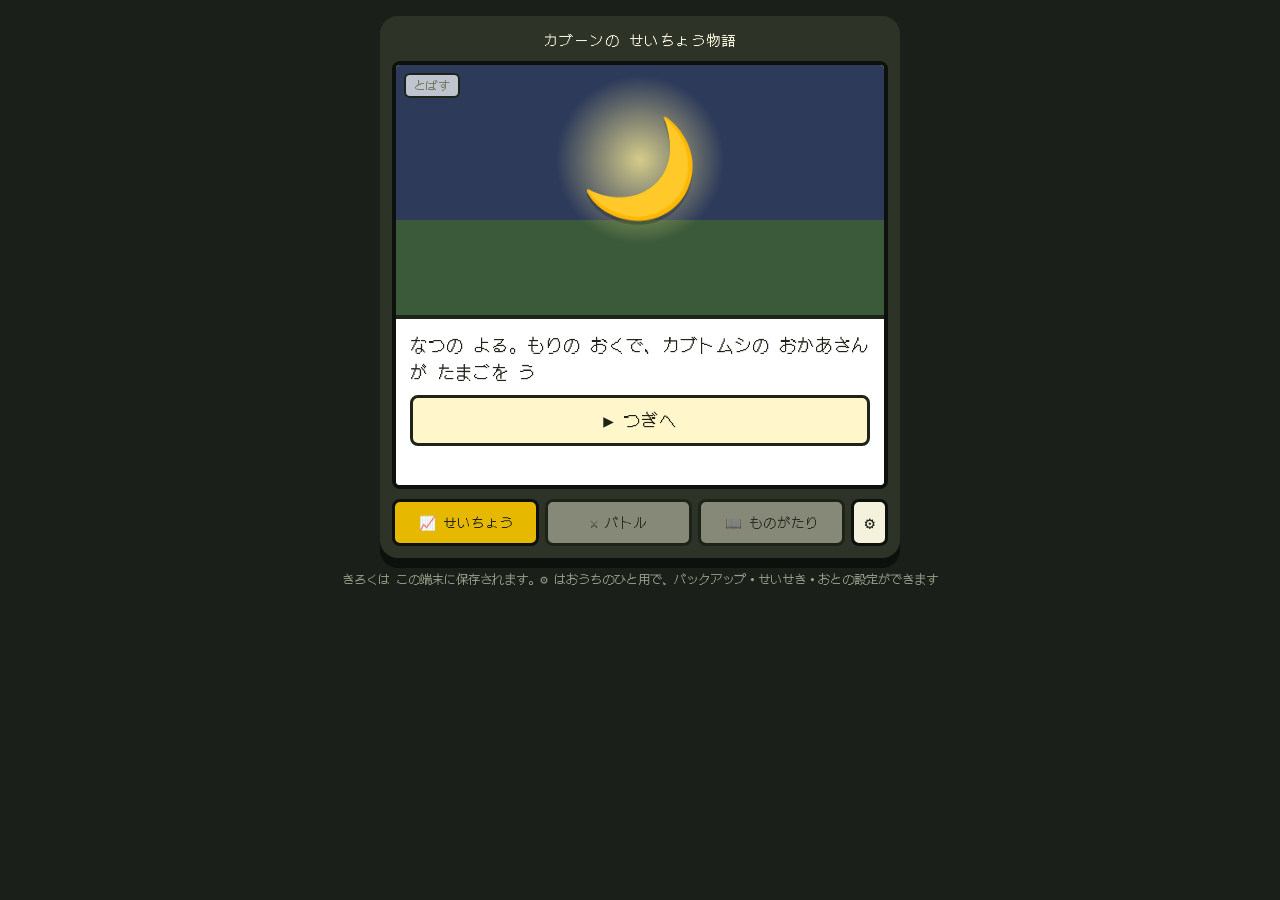
==== commit 7a3ad8e5: "そと：かげ → ミニゲーム → つかまえる、写真つき ずかん（くさむら 20匹）、うらボス - いきもの の スポットは 半分が「にげていった」、のこりは かげ が出て、むしとりあみ を使って ミニゲ" ====
--- a/index.html
+++ b/index.html
@@ -50,6 +50,7 @@
 <script src="./js/quiz/animal.js" defer></script>
 <script src="./js/quiz/pref.js" defer></script>
 <script src="./js/quiz/trip.js" defer></script>
+<script src="./js/zukan.js" defer></script>
 <script src="./js/state.js" defer></script>
 <script src="./js/media.js" defer></script>
 <script src="./js/backup.js" defer></script>
@@ -57,6 +58,8 @@
 <script src="./js/voice.js" defer></script>
 <script src="./js/chars.js" defer></script>
 <script src="./js/render.js" defer></script>
+<script src="./js/minigame.js" defer></script>
+<script src="./js/outside.js" defer></script>
 <script src="./js/diary.js" defer></script>
 <script src="./js/settings.js" defer></script>
 <script src="./js/app.js" defer></script>
--- a/css/style.css
+++ b/css/style.css
@@ -15,6 +15,74 @@
 .field{position:relative;height:250px;background:linear-gradient(var(--sky) 0 62%,var(--ground) 62% 100%);overflow:hidden}
 .field.night{background:linear-gradient(#2d3a5a 0 62%,#3b5a3a 62% 100%)}
 .field.cave{background:linear-gradient(#5a4a3a 0 62%,#7a5a3a 62% 100%)}
+/* そと のエリア背景 */
+.field.river{background:linear-gradient(var(--sky) 0 46%,#7cc8ee 46% 70%,#3f9bd4 70% 73%,#9fd27a 73% 100%)}
+.field.sea{background:linear-gradient(#bfe3f7 0 50%,#3a9ad8 50% 74%,#f3e4b4 74% 100%)}
+.field.forest{background:linear-gradient(#2f5a35 0 30%,#3b6b3f 30% 62%,#5a4326 62% 100%)}
+/* そと：たんけんの地図。タップした ところへ 歩く。スポットは ふわふわ、しらべたら うすく */
+.field.map{cursor:pointer;touch-action:manipulation}
+.field.map .spot{position:absolute;transform:translate(-50%,-50%);font-size:1.9rem;line-height:1;cursor:pointer;filter:drop-shadow(0 3px 0 rgba(0,0,0,.25));animation:float2 2.4s ease-in-out infinite;z-index:2}
+.field.map .spot.done{opacity:.45;animation:none}
+.field.map .spot.boss{font-size:2.8rem;z-index:3}
+.field.map .spot.boss img.spimg{height:1.15em}
+@keyframes float2{0%,100%{transform:translate(-50%,-50%)}50%{transform:translate(-50%,calc(-50% - 6px))}}
+.sprite.walker{position:absolute;font-size:3.4rem;line-height:1;transform:translate(-50%,-85%);transition:left .6s linear,top .6s linear;z-index:4}
+.sprite.walker.flip{transform:translate(-50%,-85%) scaleX(-1)}
+.sprite.walker.walk{animation:walkbob .3s ease-in-out infinite}
+@keyframes walkbob{0%,100%{margin-top:0}50%{margin-top:-6px}}
+/* そと：かげ・しゃしん・つかまえた カード */
+.zsil{filter:brightness(0);opacity:.92}
+img.zsil{height:110px;max-width:80%;object-fit:contain}
+span.zsil.emo{font-size:5rem;line-height:1.1;display:inline-block}
+.encsil{text-align:center;min-height:116px;animation:rustle .5s ease-in-out 3}
+@keyframes rustle{0%,100%{transform:translateX(0) rotate(0)}25%{transform:translateX(-6px) rotate(-3deg)}75%{transform:translateX(6px) rotate(3deg)}}
+.field.map .spot.rustle{animation:rustle .4s ease-in-out infinite}
+.field.map .spot.ura{font-size:2.8rem;z-index:3;filter:drop-shadow(0 0 8px #7a2fd0)}
+.field.map .spot.ura img.spimg{height:1.15em}
+.zcard{margin:2px auto 6px;width:min(100%,300px);background:#fff;border:4px solid var(--winline);border-radius:12px;padding:6px;box-shadow:4px 4px 0 var(--winline);text-align:center}
+.zcard.rare{border-color:#d9a400;box-shadow:4px 4px 0 #d9a400}
+.zcard.boss{border-color:#7a2fd0;box-shadow:4px 4px 0 #7a2fd0}
+.zcard img.zphoto{width:100%;height:170px;object-fit:contain;border-radius:6px;display:block}
+.zcard .zemo{font-size:5rem;line-height:1.2;display:block}
+.zcard .zemo img.spimg{height:1.3em;margin:0 auto}
+/* ミニゲーム */
+.mg{position:relative}
+.mgq{font-size:1.15rem;font-weight:700;text-align:center;margin-bottom:6px}
+.mgarena{position:relative;min-height:170px;background:#eef6e6;border:3px solid var(--winline);border-radius:10px;overflow:hidden}
+.mgarena.col{display:grid;gap:6px;padding:6px;justify-items:center}
+.mgarena.free>*{position:absolute;transform:translate(-50%,-50%)}
+.mgsil{text-align:center}.mgsil img.zsil{height:84px}.mgsil span.zsil.emo{font-size:3.6rem}
+.mgrow{display:grid;grid-template-columns:repeat(3,1fr);gap:6px;width:100%;margin-top:6px}
+.mgrow.wrap{grid-template-columns:repeat(4,1fr);padding:10px 6px}
+.mg button{padding:6px;text-align:center}.mg button::before{display:none}
+.mgcard img.zphoto{width:100%;height:74px;object-fit:cover;border-radius:6px;display:block}
+.mgcard .zemo{font-size:2.6rem}.mgcard.emo{font-size:2.6rem;line-height:1.3}
+.mgnum{font-size:1.8rem;font-weight:700;min-height:56px}
+.mgnum.round{width:64px;height:64px;border-radius:50%;padding:0}
+.mgitem{font-size:2.2rem;line-height:1}
+.mgtarget{width:84px;height:84px;border-radius:50%;background:rgba(255,255,255,.7);padding:4px;transition:left .9s ease-in-out,top .9s ease-in-out}
+.mgtarget img.zsil{height:60px;max-width:100%}.mgtarget span.zsil.emo{font-size:2.8rem}
+.mgtarget.pop{animation:pop .25s}
+.mg .hit{background:#dff5d8;border-color:var(--hpok)}.mg .miss{opacity:.45}
+.mg .shake{animation:shake .35s}
+.mgcnt{text-align:center;font-weight:700;margin-top:4px}
+.mgbar{height:10px;background:var(--hpbg);border:2px solid var(--winline);border-radius:4px;overflow:hidden;margin-top:4px}.mgbar i{display:block;height:100%;width:100%;background:var(--hpmid)}
+/* ずかん */
+.dexa{font-size:.9rem;font-weight:700;margin-top:8px}
+.dexgrid{display:grid;grid-template-columns:repeat(10,1fr);gap:3px;margin-top:3px}
+.dexgrid .dz{aspect-ratio:1;display:grid;place-items:center;font-size:1rem;background:#ecead8;border:2px solid #cfcab0;border-radius:6px;padding:0;overflow:hidden;opacity:.6;min-width:0}
+.dexgrid .dz::before{display:none}
+.dexgrid .dz.on{opacity:1;border-color:var(--winline);background:#fff;cursor:pointer}
+.dexgrid .dz.on.gold{border-color:#7a2fd0}
+.dexgrid .dz.seen{opacity:.85}
+.dexgrid .dz img.zphoto{width:100%;height:100%;object-fit:cover;display:block}
+.dexgrid .dz img.zsil{height:80%;max-width:90%}.dexgrid .dz span.zsil.emo,.dexgrid .dz .zemo{font-size:1.1rem}
+.dexgrid .dz img.spimg{height:1.6em}
+.dexgrid.boss .dz{font-size:1.3rem}
+.dexrow{display:flex;gap:4px;align-items:center;margin-top:4px;font-size:1.3rem;line-height:1.2}
+.dexrow .dexa{font-size:.85rem;min-width:88px}
+.dexrow .dz{opacity:.45}.dexrow .dz.on{opacity:1}
+button.dim{opacity:.55}
 .field.snow{background:linear-gradient(#dfeefb 0 62%,#f6fbff 62% 100%)}
 .field.diary{background:linear-gradient(#ffe9c7 0 62%,#f7c98a 62% 100%)}
 /* 虫かご：たまご〜さなぎ の せいちょう画面と、へや で起きる かべ（第1〜6話）。上に みどりの あみの ふた、左右に とうめいな かべ、下に つち */
@@ -169,7 +237,7 @@
 #theater button::before{display:none}
 #theater button:focus-visible{outline-color:var(--gold)}
 .tcount{font-size:.85rem;color:#ccc;font-variant-numeric:tabular-nums}
-@media (prefers-reduced-motion:reduce){.sprite.hit,.sprite.attack,.sprite.center,.sprite.evolve{animation:none}.cur{animation:none}img.slide.kb{animation:none}}
+@media (prefers-reduced-motion:reduce){.sprite.hit,.sprite.attack,.sprite.center,.sprite.evolve,.field.map .spot,.sprite.walker.walk,.encsil,.field.map .spot.rustle{animation:none}.sprite.walker{transition:none}.cur{animation:none}img.slide.kb{animation:none}}
 /* PWA 更新のおしらせ */
 .update{position:fixed;left:16px;right:16px;bottom:16px;max-width:488px;margin:0 auto;z-index:60;background:var(--win);border:3px solid var(--winline);border-radius:8px;padding:10px 12px;display:grid;grid-template-columns:1fr auto;gap:10px;align-items:center;font-size:.95rem;box-shadow:4px 4px 0 var(--winline)}
 .update[hidden]{display:none}
